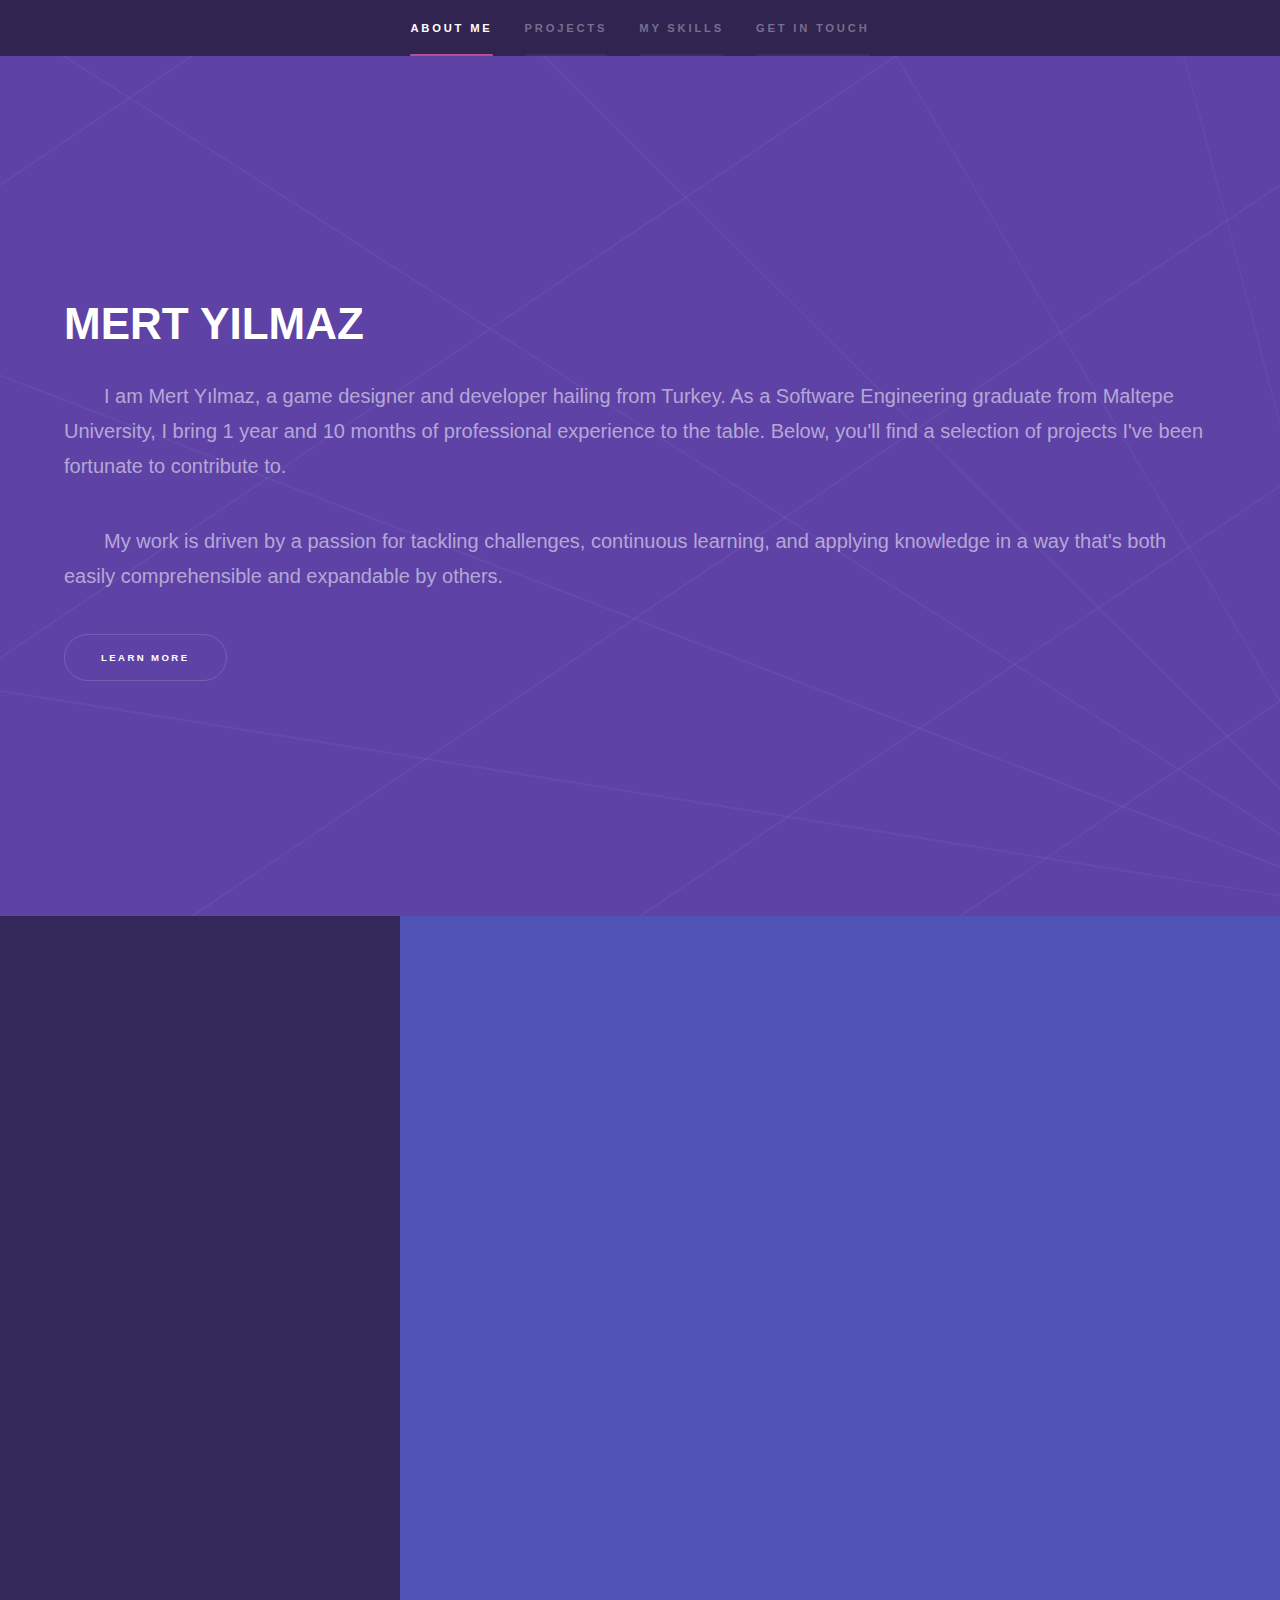
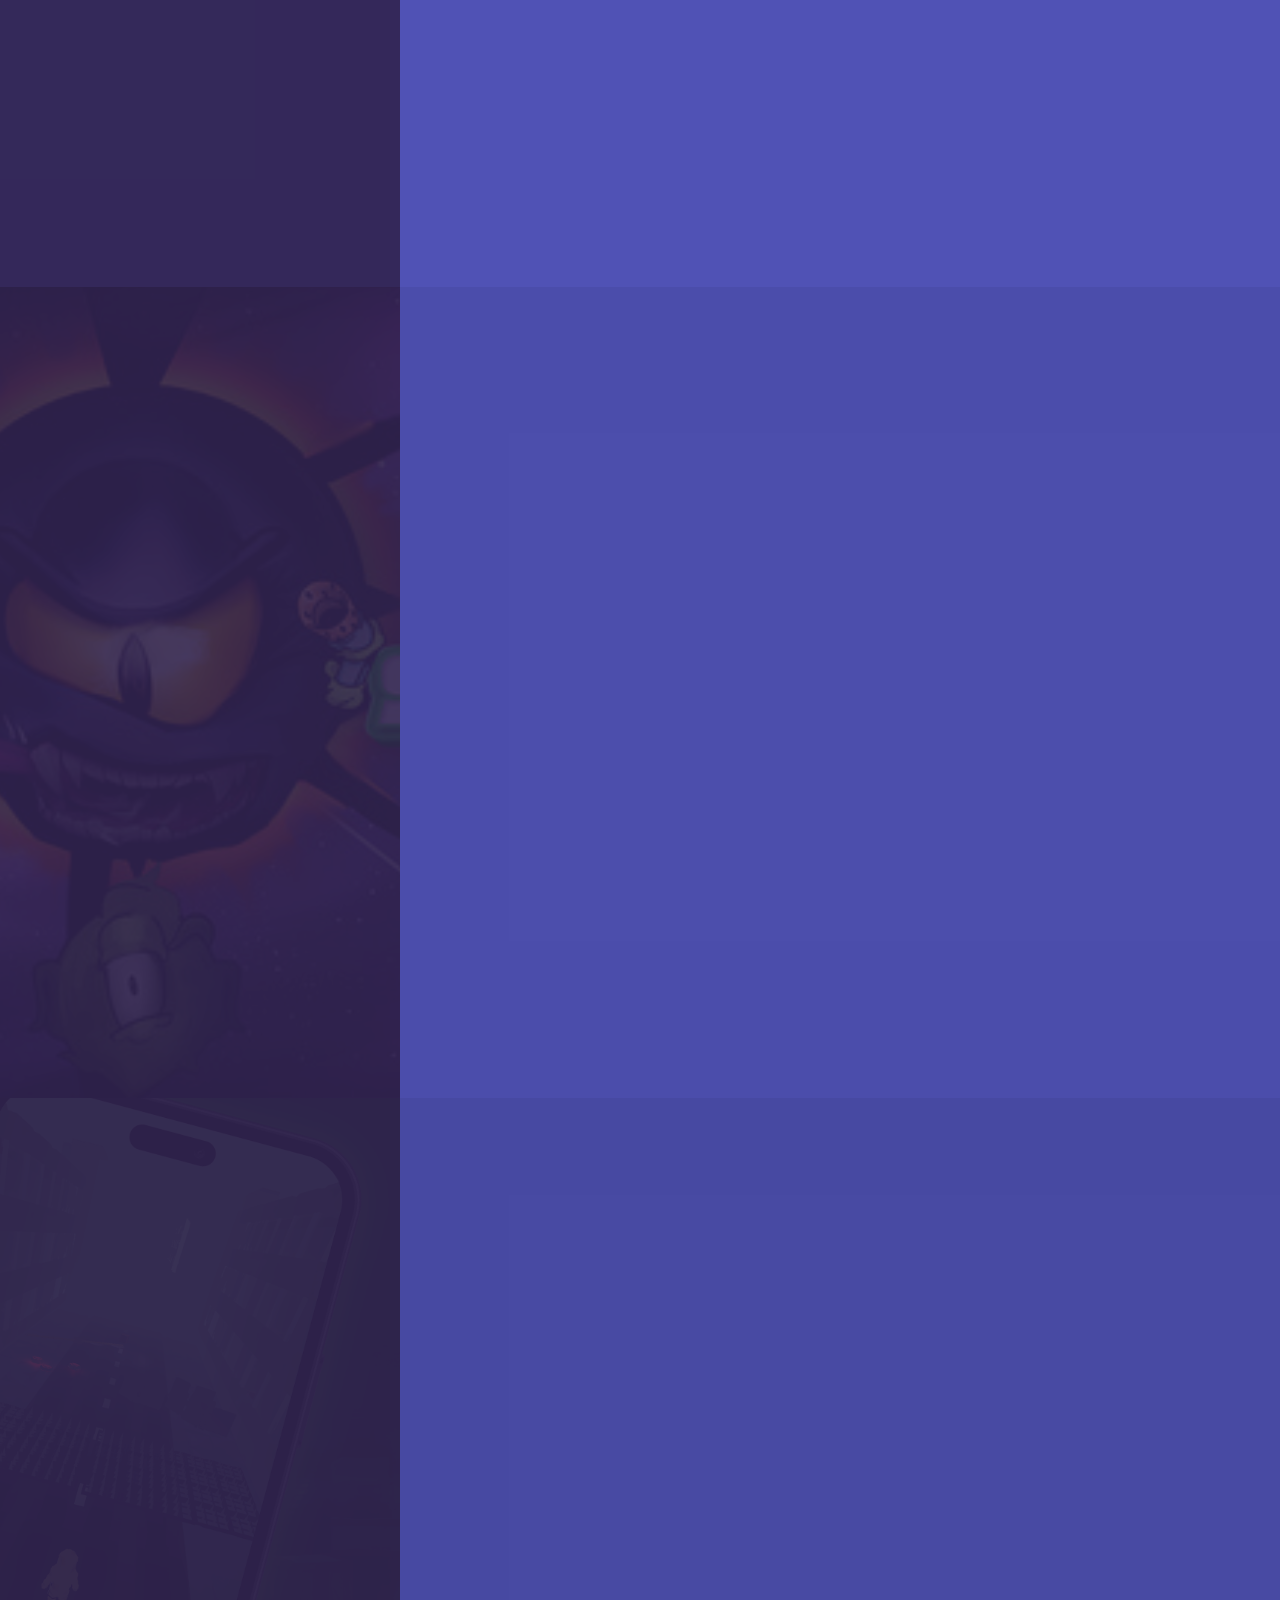
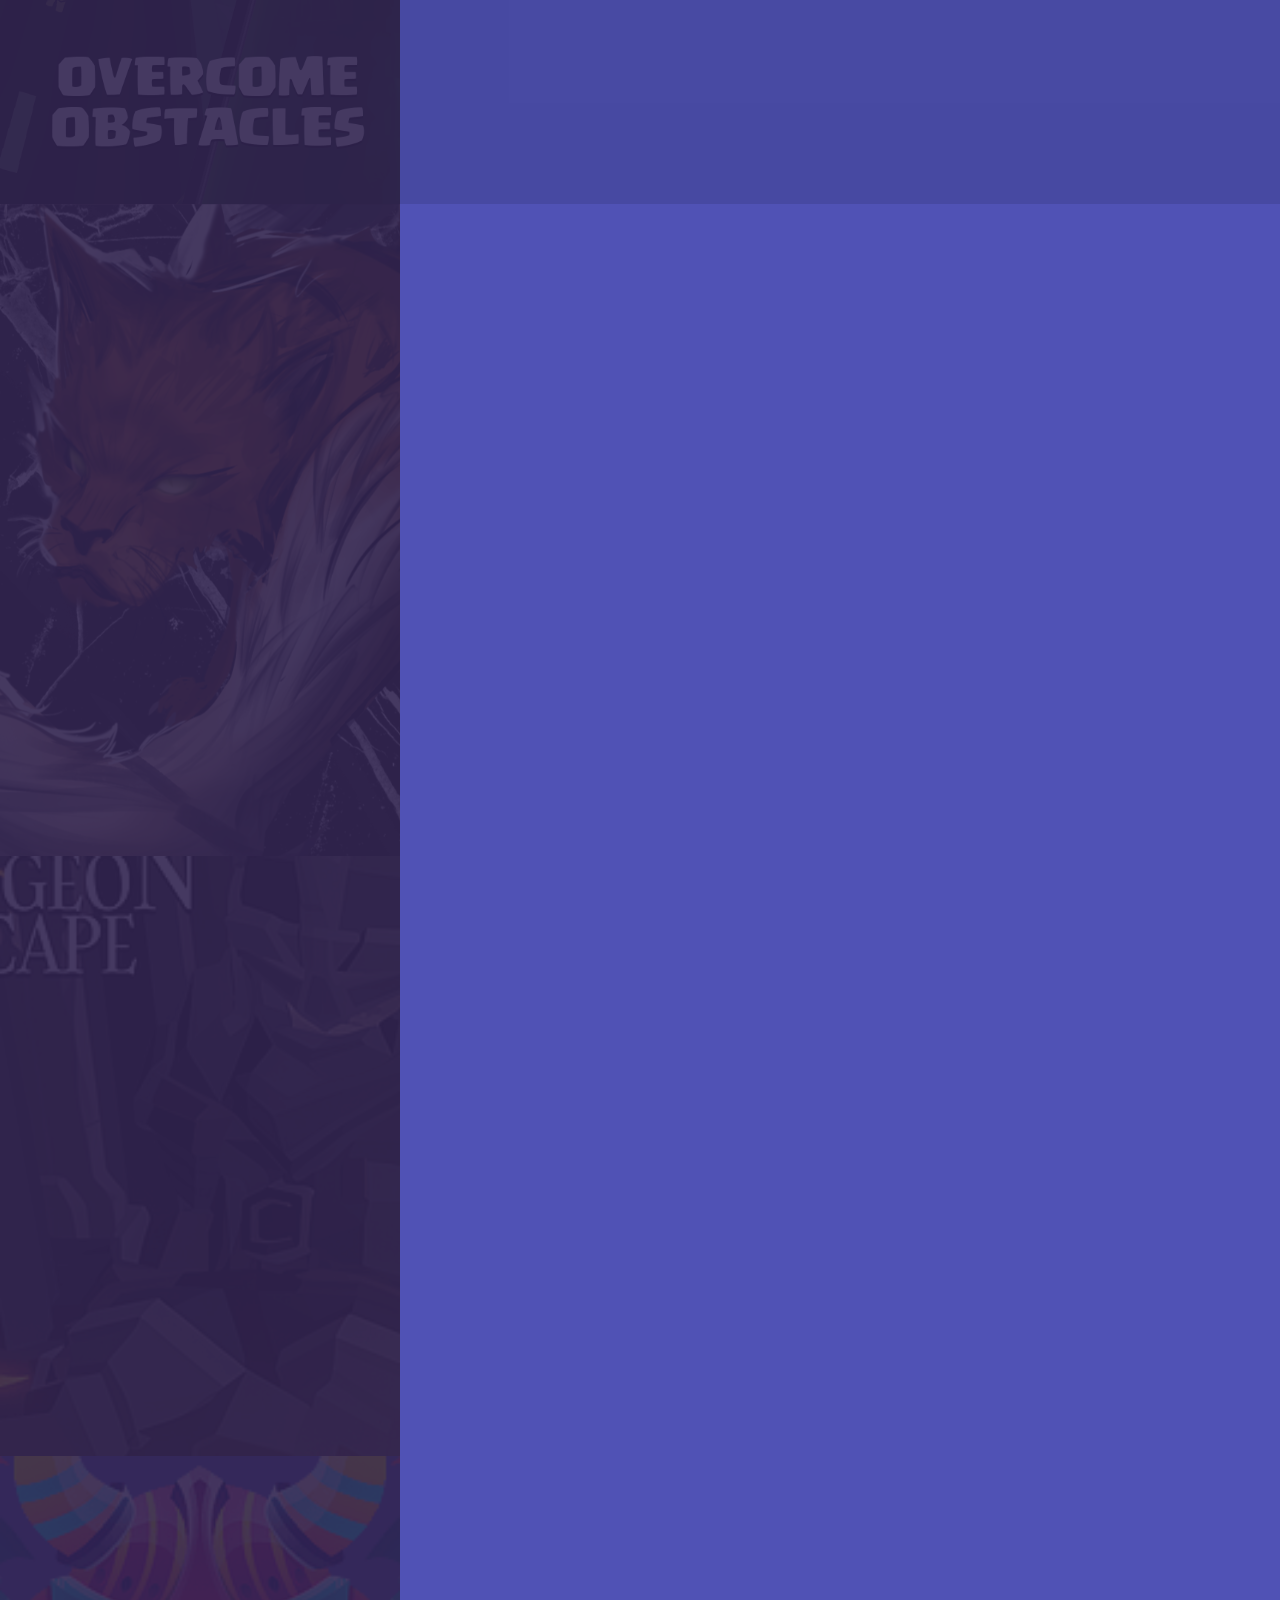
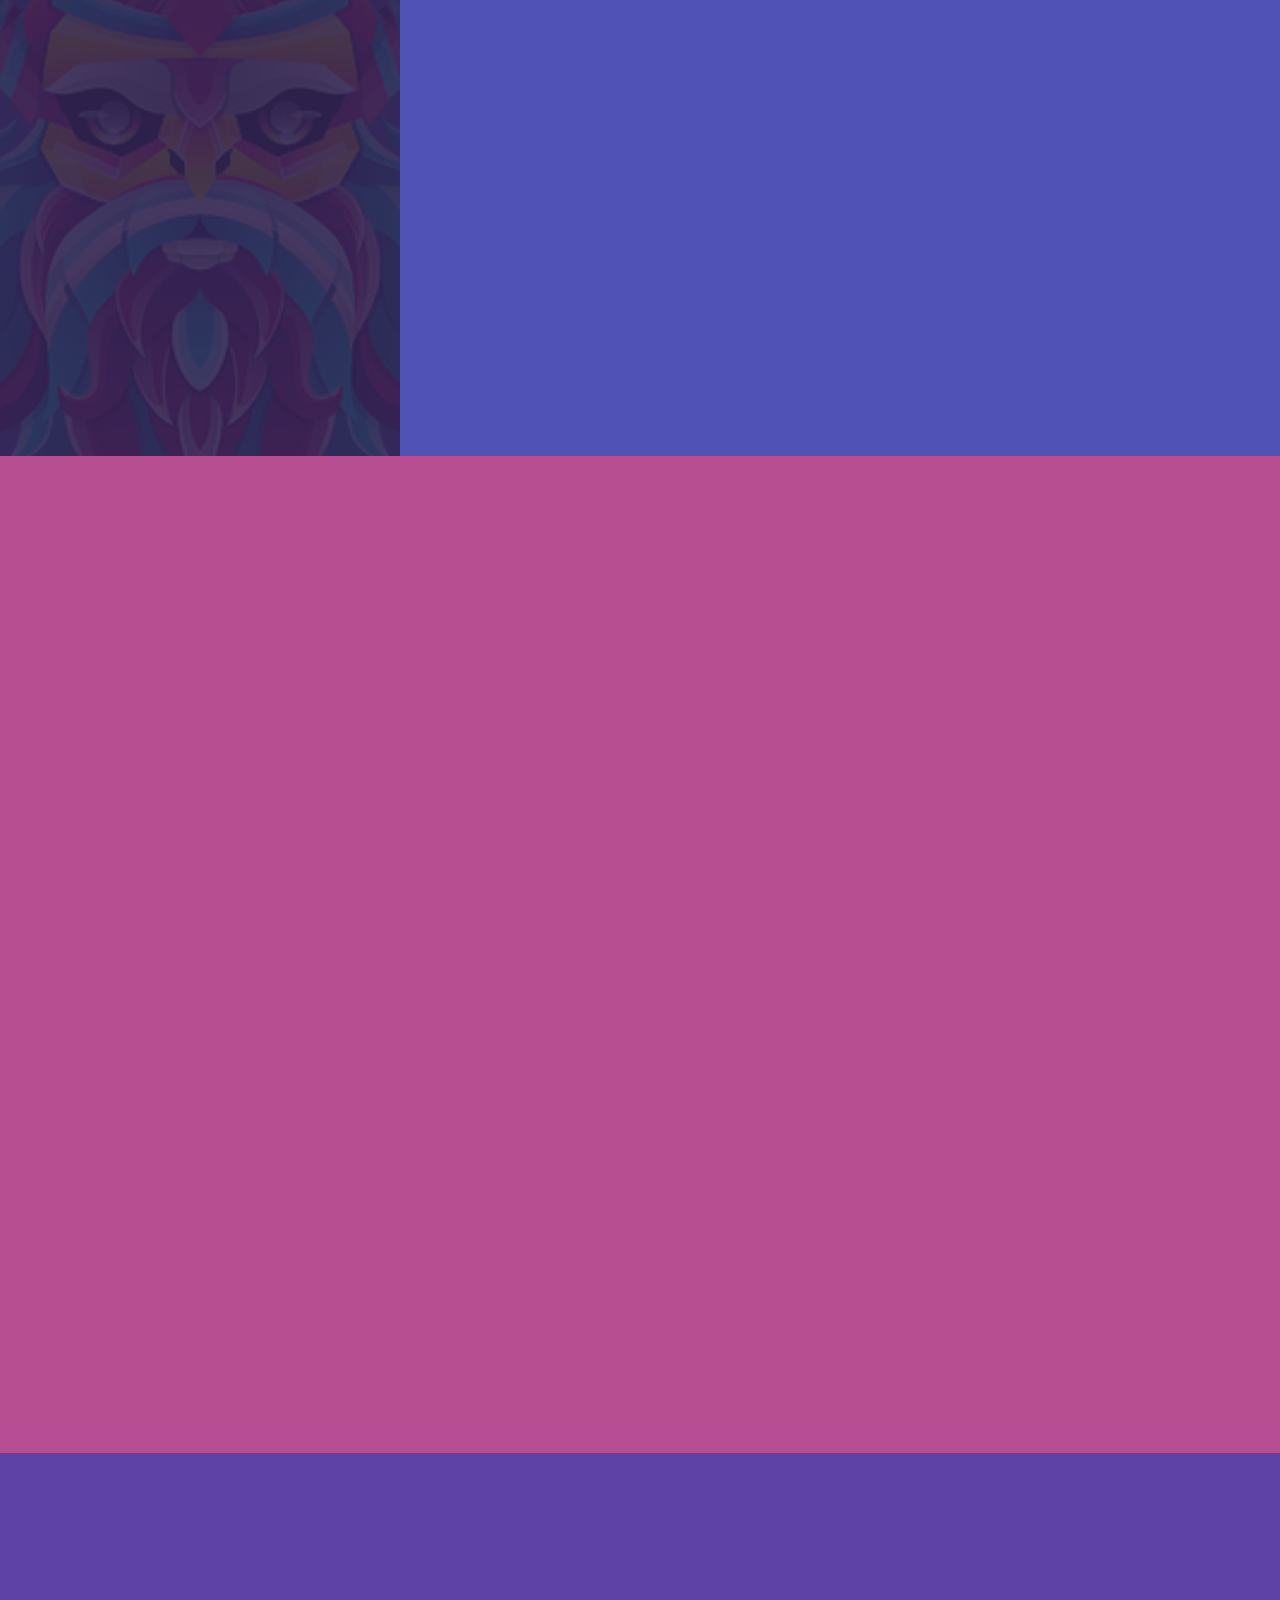
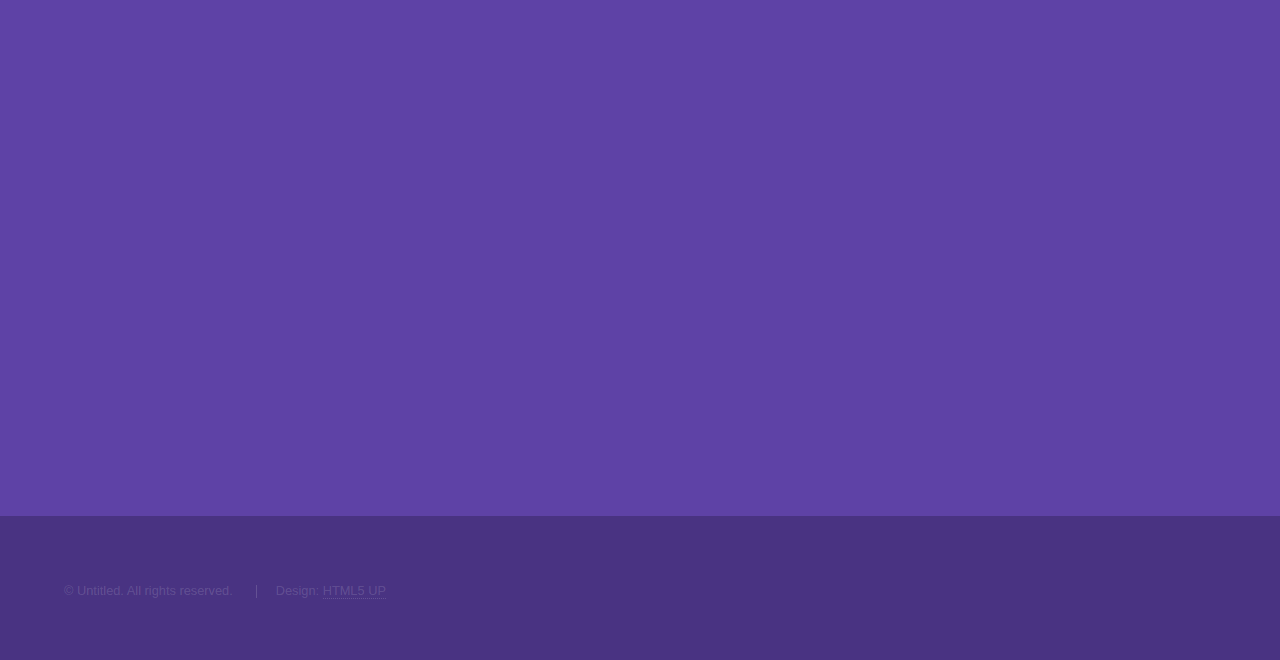
==== index.html @ 1cd55329 "Website Commit" ====
<!DOCTYPE HTML>
<!--
	Hyperspace by HTML5 UP
	html5up.net | @ajlkn
	Free for personal and commercial use under the CCA 3.0 license (html5up.net/license)
-->
<html lang="en-US">

<head>
    <title>MERT YILMAZ - Game Development & Design Portfolio</title>
    <meta charset="utf-8" />
    <meta name="viewport" content="width=device-width, initial-scale=1, user-scalable=no" />
    <link rel="stylesheet" href="assets/css/main.css" />
    <noscript>
        <link rel="stylesheet" href="assets/css/noscript.css" />
    </noscript>
</head>

<body class="is-preload">

    <!-- Sidebar -->
    <section id="sidebar">
        <div class="inner">
            <nav>
                <ul>
                    <li><a href="#intro" style="font-size: 0.7em;">About me</a></li>
                    <li><a href="#one" style="font-size: 0.7em;">Projects</a></li>
                    <li><a href="#two" style="font-size: 0.7em;">My Skills</a></li>
                    <li><a href="#three" style="font-size: 0.7em;">Get in touch</a></li>
                </ul>
            </nav>
        </div>
    </section>

    <!-- Wrapper -->
    <div id="wrapper">

        <!-- Intro -->
        <section id="intro" class="wrapper style1 fullscreen fade-up">
            <div class="inner">
                <h1>MERT YILMAZ</h1>
                <p style="text-indent: 2em;">I am Mert Yılmaz, a game designer and developer hailing from Turkey. As a
                    Software Engineering
                    graduate from Maltepe University, I bring 1 year and 10 months of professional experience to the
                    table.
                    Below,
                    you'll find a selection of projects I've been fortunate to contribute to. </p>
                <p style="text-indent: 2em;">My work is driven by a passion
                    for tackling challenges, continuous learning, and applying knowledge in a way that's both easily
                    comprehensible and expandable by others.</p>
                <ul class="actions">
                    <li><a href="#one" class="button scrolly">Learn more</a></li>
                </ul>
            </div>
        </section>

        <!-- One -->
        <section id="one" class="wrapper style2 spotlights">
            <section>
                <a href="#" class="image"><img src="images/AstroonIdle.png" alt="" data-position="25% 25%" /></a>
                <div class="content">
                    <div class="inner">
                        <h2>Astroon Idle</h2>
                        <p>Web3 idle mobile with a massive variety of mechanics.</p>
                        <!--TABLE-->
                        <table style="text-align: center; vertical-align: middle;">
                            <caption style="font-weight: bold; font-size: 1.25em; padding: 1em; color: #ffffff;">
                                Highlights
                            </caption>
                            <tr>
                                <th style="text-align: center; vertical-align: middle;">Game Development</th>
                            </tr>
                            <tr>
                                <td>Building Logic</td>
                            </tr>
                            <tr>
                                <td>Resources</td>
                            </tr>
                            <tr>
                                <td>Resource Managers (Astroons)</td>
                            </tr>
                            <tr>
                                <td>Drag & Merge Mechanics</td>
                            </tr>
                            <tr>
                                <td>Game Event System</td>
                            </tr>
                            <tr>
                                <td>Day-Night Cycle</td>
                            </tr>
                            <tr>
                                <td>Camera System</td>
                            </tr>
                            <tr>
                                <td>Sound</td>
                            </tr>
                            <tr>
                                <td>User Interface</td>
                            </tr>
                            <tr>
                                <td>Mineral Market (Unused)</td>
                            </tr>
                        </table>
                        <!--TABLE-->
                        <ul class="actions">
                            <li><a href="astroonIdle.html" class="button">Learn more</a></li>
                        </ul>
                    </div>
                </div>
            </section>
            <section>
                <a href="#" class="image"><img src="images/SymbiNode.jpg" alt="" data-position="25% 25%" /></a>
                <div class="content">
                    <div class="inner">
                        <h2>Symbi-Node</h2>
                        <p>A Survivor-like game made for HUJAM in 72 hours. Won second place.</p>
                        <!--TABLE-->
                        <table style="text-align: center; vertical-align: middle;">
                            <caption style="font-weight: bold; font-size: 1.25em; padding: 1em; color: #ffffff;">
                                Highlights
                            </caption>
                            <tr>
                                <th style="text-align: center; vertical-align: middle;">Game Development</th>
                            </tr>
                            <tr>
                                <td>Stage System</td>
                            </tr>
                            <tr>
                                <td>Enemy Spawns</td>
                            </tr>
                            <tr>
                                <td>Pooling System</td>
                            </tr>
                            <tr>
                                <td>Enemy Behaviour</td>
                            </tr>
                            <tr>
                                <td>Projectiles</td>
                            </tr>
                            <tr>
                                <td>Boss Enemy Destructible Arms</td>
                            </tr>
                            <tr>
                                <td>Hit Flash Effect</td>
                            </tr>
                        </table>
                        <!--TABLE-->
                        <ul class="actions">
                            <li><a href="symbiNode.html" class="button">Learn more</a></li>
                        </ul>
                    </div>
                </div>
            </section>
            <section>
                <a href="#" class="image"><img src="images/HazardSurvivor.png" alt=""
                        data-position="center center" /></a>
                <div class="content">
                    <div class="inner">
                        <h2>Hazard Survivor</h2>
                        <p>A level based casual mobile runner game.</p>
                        <!--TABLE-->
                        <table style="text-align: center; vertical-align: middle;">
                            <caption style="font-weight: bold; font-size: 1.25em; padding: 1em; color: #ffffff;">
                                Highlights
                            </caption>
                            <tr>
                                <th style="text-align: center; vertical-align: middle;">Game Development</th>
                            </tr>
                            <tr>
                                <td>Weighted Random Road Generation</td>
                            </tr>
                            <tr>
                                <td>Characters</td>
                            </tr>
                            <tr>
                                <td>Obstacles</td>
                            </tr>
                            <tr>
                                <td>Enemies</td>
                            </tr>
                            <tr>
                                <td>Sound</td>
                            </tr>
                        </table>
                        <!--TABLE-->
                        <ul class="actions">
                            <li><a href="hazardSurvivor.html" class="button">Learn more</a></li>
                        </ul>
                    </div>
                </div>
            </section>

            <section>
                <a href="#" class="image"><img src="images/CatVerseSmaller.png" alt="" data-position="center center" /></a>
                <div class="content">
                    <div class="inner">
                        <h2>Cat-Verse</h2>
                        <p>2D Platformer game developed for "FallJam."</p>
                        <!--TABLE-->
                        <table style="text-align: center; vertical-align: middle;">
                            <caption style="font-weight: bold; font-size: 1.25em; padding: 1em; color: #ffffff;">
                                Highlights
                            </caption>
                            <tr>
                                <th style="text-align: center; vertical-align: middle;">Game Design</th>
                            </tr>
                            <tr>
                                <td>Characters</td>
                            </tr>
                            <tr>
                                <td>Level Design</td>
                            </tr>
                            <tr>
                                <td>Traps</td>
                            </tr>
                            <tr>
                                <td>Puzzles</td>
                            </tr>
                        </table>
                        <!--TABLE-->
                        <ul class="actions">
                            <li><a href="catVerse.html" class="button">Learn more</a></li>
                        </ul>
                    </div>
                </div>
            </section>
            <section>
                <a href="#" class="image"><img src="images/DungeonEscape.png" alt="" data-position="top center" /></a>
                <div class="content">
                    <div class="inner">
                        <h2>Dungeon Escape</h2>
                        <p>3D Linear Adventure Game for "FrostJam24."</p>
                        <!--TABLE-->
                        <table style="text-align: center; vertical-align: middle;">
                            <caption style="font-weight: bold; font-size: 1.25em; padding: 1em; color: #ffffff;">
                                Highlights
                            </caption>
                            <tr>
                                <th style="text-align: center; vertical-align: middle;">Game Development</th>
                            </tr>
                            <tr>
                                <td>Synchronized Narration and Player Actions</td>
                            </tr>
                            <tr>
                                <td>Game Ending Sequence</td>
                            </tr>
                            <tr>
                                <td>Level System</td>
                            </tr>
                        </table>
                        <!--TABLE-->
                        <ul class="actions">
                            <li><a href="dungeonEscape.html" class="button">Learn more</a></li>
                        </ul>
                    </div>
                </div>
            </section>
            <section>
                <a href="#" class="image"><img src="images/NorseRealms.png" alt="" data-position="top center" /></a>
                <div class="content">
                    <div class="inner">
                        <h2>Norse Realms</h2>
                        <p>2D Action game developed for "Jamination5."</p>
                        <!--TABLE-->
                        <table style="text-align: center; vertical-align: middle;">
                            <caption style="font-weight: bold; font-size: 1.25em; padding: 1em; color: #ffffff;">
                                Highlights
                            </caption>
                            <tr>
                                <th style="text-align: center; vertical-align: middle;">Game Design</th>
                                <th style="text-align: center; vertical-align: middle;">Game Development</th>
                            </tr>
                            <tr>
                                <td>Character Abilities</td>
                                <td>Spikes</td>
                            </tr>
                            <tr>
                                <td>Level Design</td>
                            </tr>
                            <tr>
                                <td>Enemies</td>
                            </tr>
                        </table>
                        <!--TABLE-->
                        <ul class="actions">
                            <li><a href="norseRealms.html" class="button">Learn more</a></li>
                        </ul>
                    </div>
                </div>
            </section>
            <!--<section>
                <a href="#" class="image"><img src="images/pic02.jpg" alt="" data-position="top center" /></a>
                <div class="content">
                    <div class="inner">
                        <h2>Project Gunsmith</h2>
                        <p>Passion project in the genre of Rogue-like and Retro-FPS, currently in development.</p>
                        &lt;!&ndash;TABLE&ndash;&gt;
                        <table style="text-align: center; vertical-align: middle;">
                            <caption style="font-weight: bold; font-size: 1.25em; padding: 1em; color: #ffffff;">
                                Highlights
                            </caption>
                            <tr>
                                <th style="text-align: center; vertical-align: middle;">Game Design</th>
                                <th style="text-align: center; vertical-align: middle;">Game Development</th>
                            </tr>
                            <tr>
                                <td>Gun & Bullet Customization Mechanics</td>
                                <td>Gun Component System</td>
                            </tr>
                            <tr>
                                <td>Customization Tokens</td>
                                <td>Tokens</td>
                            </tr>
                            <tr>
                                <td>Shooting Mechanics</td>
                                <td>Shooting</td>
                            </tr>
                            <tr>
                                <td>Smooth Retro FPS Movement</td>
                                <td>Character Movement</td>
                            </tr>
                            <tr>
                                <td>Procedural Level Design</td>
                                <td>Procedural Level Generation</td>
                            </tr>
                            <tr>
                                <td>Enemies</td>
                                <td>Enemy AI Behaviour</td>
                            </tr>
                        </table>
                        &lt;!&ndash;TABLE&ndash;&gt;
                        <ul class="actions">
                            <li><a href="projectGunsmith.html" class="button">Learn more</a></li>
                        </ul>
                    </div>
                </div>
            </section>

        </section>-->

        <!-- Two -->
        <section id="two" class="wrapper style3 fade-up">
            <div class="inner">
                <h2>My Skills</h2>
                <p>Below, you'll find a list of the skills and abilities I bring to the world of game
                    development. These are the tools that power my creative journey.</p>
                <div class="features">
                    <section>
                        <span class="icon solid major fa-code"></span>
                        <h3>Programming</h3>
                        <p>Can understand and modify intermediate levels of code. Always thrives for well-structured
                            code.
                            Experienced with C#.</p>
                    </section>
                    <section>
                        <span class="icon solid major fa-lock"></span>
                        <h3>Unity</h3>
                        <p>Proficiency in using Unity for game development, including knowledge of its core features,
                            components, and workflows.</p>
                    </section>
                    <section>
                        <span class="icon solid major fa-cog"></span>
                        <h3>Game Design Principles</h3>
                        <p>Decent understanding of game design concepts and mechanics to create engaging and fun
                            gameplay
                            experiences.</p>
                    </section>
                    <section>
                        <span class="icon solid major fa-desktop"></span>
                        <h3>Problem Solving</h3>
                        <p>Strong problem-solving skills to address both technical and design challenges, including bugs
                            in
                            gameplay and code.</p>
                    </section>
                    <section>
                        <span class="icon solid major fa-link"></span>
                        <h3>Excellent Communication</h3>
                        <p>Can efficiently communicate with people in diverse work areas regardless of their fields and
                            gaming
                            background.</p>
                    </section>
                    <section>
                        <span class="icon major fa-gem"></span>
                        <h3>Continuous Learning</h3>
                        <p>Always curious with the latest trends and technologies in game development and
                            programming. Likes to dabble with networking code and shader programming.</p>
                    </section>
                </div>
                <ul class="actions">
                    <li><a href="generic.html" class="button">Learn more</a></li>
                </ul>
            </div>
        </section>

        <!-- Three -->
        <section id="three" class="wrapper style1 fade-up">
            <div class="inner">
                <h2>Get in touch</h2>
                <p>I'm always open to new opportunities, collaborations, and discussions about game development. If
                    you'd
                    like to connect, discuss a project, or just chat about the latest in the gaming world, feel free to
                    reach out. I'd love to hear from you!</p>
                <div class="split style1">
                    <section>
                        <form method="post" action="#">
                            <div class="fields">
                                <div class="field half">
                                    <label for="name">Name</label>
                                    <input type="text" name="name" id="name" />
                                </div>
                                <div class="field half">
                                    <label for="email">Email</label>
                                    <input type="text" name="email" id="email" />
                                </div>
                                <div class="field">
                                    <label for="message">Message</label>
                                    <textarea name="message" id="message" rows="5"></textarea>
                                </div>
                            </div>
                            <ul class="actions">
                                <li><a href="" class="button submit">Send Message</a></li>
                            </ul>
                        </form>
                    </section>
                    <section>
                        <ul class="contact">
                            <!--<li>
                            <h3>Address</h3>
                            <span>12345 Somewhere Road #654<br />
                            Nashville, TN 00000-0000<br />
                            USA</span>
                        </li>-->
                            <li>
                                <h3>Email</h3>
                                <a href="#">mertyilmaz.dev@gmail.com</a>
                            </li>
                            <li>
                                <h3>Phone</h3>
                                <span>+90 (539) 916 89 58</span>
                            </li>
                            <li>
                                <h3>Social</h3>
                                <ul class="icons">
                                    <li><a href="https://twitter.com/Mert_YILMAZ_EN" target="_blank"
                                            rel="noopener noreferrer" class="icon brands fa-twitter"><span
                                                class="label">Twitter</span></a>
                                    </li>
                                    <li><a href="https://github.com/RoadSpell" target="_blank" rel="noopener noreferrer"
                                            class="icon brands fa-github"><span class="label">GitHub</span></a>
                                    </li>
                                    <!--<li><a href="#" class="icon brands fa-instagram"><span
                                        class="label">Instagram</span></a></li>-->
                                    <li><a href="https://www.linkedin.com/in/mertyilmaz-dev/" target="_blank"
                                            rel="noopener noreferrer" class="icon brands fa-linkedin-in"><span
                                                class="label">LinkedIn</span></a></li>
                                </ul>
                            </li>
                        </ul>
                    </section>
                </div>
            </div>
        </section>

    </div>

    <!-- Footer -->
    <footer id="footer" class="wrapper style1-alt">
        <div class="inner">
            <ul class="menu">
                <li>&copy; Untitled. All rights reserved.</li>
                <li>Design: <a href="http://html5up.net">HTML5 UP</a></li>
            </ul>
        </div>
    </footer>

    <!-- Scripts -->
    <script src="assets/js/jquery.min.js"></script>
    <script src="assets/js/jquery.scrollex.min.js"></script>
    <script src="assets/js/jquery.scrolly.min.js"></script>
    <script src="assets/js/browser.min.js"></script>
    <script src="assets/js/breakpoints.min.js"></script>
    <script src="assets/js/util.js"></script>
    <script src="assets/js/main.js"></script>

</body>

</html>
---- assets/css/main.css ----
@import url(fontawesome-all.min.css);

/*
	Hyperspace by HTML5 UP
	html5up.net | @ajlkn
	Free for personal and commercial use under the CCA 3.0 license (html5up.net/license)
*/

html, body, div, span, applet, object,
iframe, h1, h2, h3, h4, h5, h6, p, blockquote,
pre, a, abbr, acronym, address, big, cite,
code, del, dfn, em, img, ins, kbd, q, s, samp,
small, strike, strong, sub, sup, tt, var, b,
u, i, center, dl, dt, dd, ol, ul, li, fieldset,
form, label, legend, table, caption, tbody,
tfoot, thead, tr, th, td, article, aside,
canvas, details, embed, figure, figcaption,
footer, header, hgroup, menu, nav, output, ruby,
section, summary, time, mark, audio, video {
	margin: 0;
	padding: 0;
	border: 0;
	font-size: 100%;
	font: inherit;
	vertical-align: baseline;}

article, aside, details, figcaption, figure,
footer, header, hgroup, menu, nav, section {
	display: block;}

body {
	line-height: 1;
}

ol, ul {
	list-style: none;
}

blockquote, q {
	quotes: none;
}

	blockquote:before, blockquote:after, q:before, q:after {
		content: '';
		content: none;
	}

table {
	border-collapse: collapse;
	border-spacing: 0;
}

body {
	-webkit-text-size-adjust: none;
}

mark {
	background-color: transparent;
	color: inherit;
}

input::-moz-focus-inner {
	border: 0;
	padding: 0;
}

input, select, textarea {
	-moz-appearance: none;
	-webkit-appearance: none;
	-ms-appearance: none;
	appearance: none;
}

/* Basic */

	@-ms-viewport {
		width: device-width;
	}

	body {
		-ms-overflow-style: scrollbar;
	}

	@media screen and (max-width: 480px) {

		html, body {
			min-width: 320px;
		}

	}

	html {
		box-sizing: border-box;
	}

	*, *:before, *:after {
		box-sizing: inherit;
	}

	body {
		background: #312450;
	}

		body.is-preload *, body.is-preload *:before, body.is-preload *:after {
			-moz-animation: none !important;
			-webkit-animation: none !important;
			-ms-animation: none !important;
			animation: none !important;
			-moz-transition: none !important;
			-webkit-transition: none !important;
			-ms-transition: none !important;
			transition: none !important;
		}

/* Type */

	body, input, select, textarea {
		color: rgba(255, 255, 255, 0.55);
		font-family: Arial, Helvetica, sans-serif;
		font-size: 16.5pt;
		font-weight: normal;
		line-height: 1.75;
	}

		@media screen and (max-width: 1680px) {

			body, input, select, textarea {
				font-size: 13pt;
			}

		}

		@media screen and (max-width: 1280px) {

			body, input, select, textarea {
				font-size: 12pt;
			}

		}

		@media screen and (max-width: 360px) {

			body, input, select, textarea {
				font-size: 11pt;
			}

		}

	a {
		-moz-transition: color 0.2s ease, border-bottom-color 0.2s ease;
		-webkit-transition: color 0.2s ease, border-bottom-color 0.2s ease;
		-ms-transition: color 0.2s ease, border-bottom-color 0.2s ease;
		transition: color 0.2s ease, border-bottom-color 0.2s ease;
		border-bottom: dotted 1px rgba(255, 255, 255, 0.35);
		color: inherit;
		text-decoration: none;
	}

		a:hover {
			border-bottom-color: transparent;
			color: #ffffff;
		}

	strong, b {
		color: #ffffff;
		font-weight: bold;
	}

	em, i {
		font-style: italic;
	}

	p {
		margin: 0 0 2em 0;
	}

	h1, h2, h3, h4, h5, h6 {
		color: #ffffff;
		font-weight: bold;
		line-height: 1.5;
		margin: 0 0 0.5em 0;
	}

		h1 a, h2 a, h3 a, h4 a, h5 a, h6 a {
			color: inherit;
			text-decoration: none;
		}

	h1 {
		font-size: 2.75em;
	}

		h1.major {
			margin: 0 0 1.3em 0;
			position: relative;
			padding-bottom: 0.35em;
		}

			h1.major:after {
				background-image: -moz-linear-gradient(to right, #5e42a6, #b74e91);
				background-image: -webkit-linear-gradient(to right, #5e42a6, #b74e91);
				background-image: -ms-linear-gradient(to right, #5e42a6, #b74e91);
				background-image: linear-gradient(to right, #5e42a6, #b74e91);
				-moz-transition: max-width 0.2s ease;
				-webkit-transition: max-width 0.2s ease;
				-ms-transition: max-width 0.2s ease;
				transition: max-width 0.2s ease;
				border-radius: 0.2em;
				bottom: 0;
				content: '';
				height: 0.05em;
				position: absolute;
				right: 0;
				width: 100%;
			}

	h2 {
		font-size: 1.75em;
	}

	h3 {
		font-size: 1.1em;
	}

	h4 {
		font-size: 1em;
	}

	h5 {
		font-size: 0.8em;
	}

	h6 {
		font-size: 0.6em;
	}

	@media screen and (max-width: 736px) {

		h1 {
			font-size: 2em;
		}

		h2 {
			font-size: 1.25em;
		}

		h3 {
			font-size: 1em;
		}

		h4 {
			font-size: 0.8em;
		}

		h5 {
			font-size: 0.6em;
		}

		h6 {
			font-size: 0.6em;
		}

	}

	sub {
		font-size: 0.8em;
		position: relative;
		top: 0.5em;
	}

	sup {
		font-size: 0.8em;
		position: relative;
		top: -0.5em;
	}

	blockquote {
		border-left: solid 4px rgba(255, 255, 255, 0.15);
		font-style: italic;
		margin: 0 0 2em 0;
		padding: 0.5em 0 0.5em 2em;
	}

	code {
		background: rgba(255, 255, 255, 0.05);
		border-radius: 0.25em;
		border: solid 1px rgba(255, 255, 255, 0.15);
		font-family: "Courier New", monospace;
		font-size: 0.9em;
		margin: 0 0.25em;
		padding: 0.25em 0.65em;
	}

	pre {
		-webkit-overflow-scrolling: touch;
		font-family: "Courier New", monospace;
		font-size: 0.9em;
		margin: 0 0 2em 0;
	}

		pre code {
			display: block;
			line-height: 1.75em;
			padding: 1em 1.5em;
			overflow-x: auto;
		}

	hr {
		border: 0;
		border-bottom: solid 1px rgba(255, 255, 255, 0.15);
		margin: 2em 0;
	}

		hr.major {
			margin: 3em 0;
		}

	.align-left {
		text-align: left;
	}

	.align-center {
		text-align: center;
	}

	.align-right {
		text-align: right;
	}

/* Row */

	.row {
		display: flex;
		flex-wrap: wrap;
		box-sizing: border-box;
		align-items: stretch;
	}

		.row > * {
			box-sizing: border-box;
		}

		.row.gtr-uniform > * > :last-child {
			margin-bottom: 0;
		}

		.row.aln-left {
			justify-content: flex-start;
		}

		.row.aln-center {
			justify-content: center;
		}

		.row.aln-right {
			justify-content: flex-end;
		}

		.row.aln-top {
			align-items: flex-start;
		}

		.row.aln-middle {
			align-items: center;
		}

		.row.aln-bottom {
			align-items: flex-end;
		}

		.row > .imp {
			order: -1;
		}

		.row > .col-1 {
			width: 8.33333%;
		}

		.row > .off-1 {
			margin-left: 8.33333%;
		}

		.row > .col-2 {
			width: 16.66667%;
		}

		.row > .off-2 {
			margin-left: 16.66667%;
		}

		.row > .col-3 {
			width: 25%;
		}

		.row > .off-3 {
			margin-left: 25%;
		}

		.row > .col-4 {
			width: 33.33333%;
		}

		.row > .off-4 {
			margin-left: 33.33333%;
		}

		.row > .col-5 {
			width: 41.66667%;
		}

		.row > .off-5 {
			margin-left: 41.66667%;
		}

		.row > .col-6 {
			width: 50%;
		}

		.row > .off-6 {
			margin-left: 50%;
		}

		.row > .col-7 {
			width: 58.33333%;
		}

		.row > .off-7 {
			margin-left: 58.33333%;
		}

		.row > .col-8 {
			width: 66.66667%;
		}

		.row > .off-8 {
			margin-left: 66.66667%;
		}

		.row > .col-9 {
			width: 75%;
		}

		.row > .off-9 {
			margin-left: 75%;
		}

		.row > .col-10 {
			width: 83.33333%;
		}

		.row > .off-10 {
			margin-left: 83.33333%;
		}

		.row > .col-11 {
			width: 91.66667%;
		}

		.row > .off-11 {
			margin-left: 91.66667%;
		}

		.row > .col-12 {
			width: 100%;
		}

		.row > .off-12 {
			margin-left: 100%;
		}

		.row.gtr-0 {
			margin-top: 0;
			margin-left: 0em;
		}

			.row.gtr-0 > * {
				padding: 0 0 0 0em;
			}

			.row.gtr-0.gtr-uniform {
				margin-top: 0em;
			}

				.row.gtr-0.gtr-uniform > * {
					padding-top: 0em;
				}

		.row.gtr-25 {
			margin-top: 0;
			margin-left: -0.375em;
		}

			.row.gtr-25 > * {
				padding: 0 0 0 0.375em;
			}

			.row.gtr-25.gtr-uniform {
				margin-top: -0.375em;
			}

				.row.gtr-25.gtr-uniform > * {
					padding-top: 0.375em;
				}

		.row.gtr-50 {
			margin-top: 0;
			margin-left: -0.75em;
		}

			.row.gtr-50 > * {
				padding: 0 0 0 0.75em;
			}

			.row.gtr-50.gtr-uniform {
				margin-top: -0.75em;
			}

				.row.gtr-50.gtr-uniform > * {
					padding-top: 0.75em;
				}

		.row {
			margin-top: 0;
			margin-left: -1.5em;
		}

			.row > * {
				padding: 0 0 0 1.5em;
			}

			.row.gtr-uniform {
				margin-top: -1.5em;
			}

				.row.gtr-uniform > * {
					padding-top: 1.5em;
				}

		.row.gtr-150 {
			margin-top: 0;
			margin-left: -2.25em;
		}

			.row.gtr-150 > * {
				padding: 0 0 0 2.25em;
			}

			.row.gtr-150.gtr-uniform {
				margin-top: -2.25em;
			}

				.row.gtr-150.gtr-uniform > * {
					padding-top: 2.25em;
				}

		.row.gtr-200 {
			margin-top: 0;
			margin-left: -3em;
		}

			.row.gtr-200 > * {
				padding: 0 0 0 3em;
			}

			.row.gtr-200.gtr-uniform {
				margin-top: -3em;
			}

				.row.gtr-200.gtr-uniform > * {
					padding-top: 3em;
				}

		@media screen and (max-width: 1680px) {

			.row {
				display: flex;
				flex-wrap: wrap;
				box-sizing: border-box;
				align-items: stretch;
			}

				.row > * {
					box-sizing: border-box;
				}

				.row.gtr-uniform > * > :last-child {
					margin-bottom: 0;
				}

				.row.aln-left {
					justify-content: flex-start;
				}

				.row.aln-center {
					justify-content: center;
				}

				.row.aln-right {
					justify-content: flex-end;
				}

				.row.aln-top {
					align-items: flex-start;
				}

				.row.aln-middle {
					align-items: center;
				}

				.row.aln-bottom {
					align-items: flex-end;
				}

				.row > .imp-xlarge {
					order: -1;
				}

				.row > .col-1-xlarge {
					width: 8.33333%;
				}

				.row > .off-1-xlarge {
					margin-left: 8.33333%;
				}

				.row > .col-2-xlarge {
					width: 16.66667%;
				}

				.row > .off-2-xlarge {
					margin-left: 16.66667%;
				}

				.row > .col-3-xlarge {
					width: 25%;
				}

				.row > .off-3-xlarge {
					margin-left: 25%;
				}

				.row > .col-4-xlarge {
					width: 33.33333%;
				}

				.row > .off-4-xlarge {
					margin-left: 33.33333%;
				}

				.row > .col-5-xlarge {
					width: 41.66667%;
				}

				.row > .off-5-xlarge {
					margin-left: 41.66667%;
				}

				.row > .col-6-xlarge {
					width: 50%;
				}

				.row > .off-6-xlarge {
					margin-left: 50%;
				}

				.row > .col-7-xlarge {
					width: 58.33333%;
				}

				.row > .off-7-xlarge {
					margin-left: 58.33333%;
				}

				.row > .col-8-xlarge {
					width: 66.66667%;
				}

				.row > .off-8-xlarge {
					margin-left: 66.66667%;
				}

				.row > .col-9-xlarge {
					width: 75%;
				}

				.row > .off-9-xlarge {
					margin-left: 75%;
				}

				.row > .col-10-xlarge {
					width: 83.33333%;
				}

				.row > .off-10-xlarge {
					margin-left: 83.33333%;
				}

				.row > .col-11-xlarge {
					width: 91.66667%;
				}

				.row > .off-11-xlarge {
					margin-left: 91.66667%;
				}

				.row > .col-12-xlarge {
					width: 100%;
				}

				.row > .off-12-xlarge {
					margin-left: 100%;
				}

				.row.gtr-0 {
					margin-top: 0;
					margin-left: 0em;
				}

					.row.gtr-0 > * {
						padding: 0 0 0 0em;
					}

					.row.gtr-0.gtr-uniform {
						margin-top: 0em;
					}

						.row.gtr-0.gtr-uniform > * {
							padding-top: 0em;
						}

				.row.gtr-25 {
					margin-top: 0;
					margin-left: -0.375em;
				}

					.row.gtr-25 > * {
						padding: 0 0 0 0.375em;
					}

					.row.gtr-25.gtr-uniform {
						margin-top: -0.375em;
					}

						.row.gtr-25.gtr-uniform > * {
							padding-top: 0.375em;
						}

				.row.gtr-50 {
					margin-top: 0;
					margin-left: -0.75em;
				}

					.row.gtr-50 > * {
						padding: 0 0 0 0.75em;
					}

					.row.gtr-50.gtr-uniform {
						margin-top: -0.75em;
					}

						.row.gtr-50.gtr-uniform > * {
							padding-top: 0.75em;
						}

				.row {
					margin-top: 0;
					margin-left: -1.5em;
				}

					.row > * {
						padding: 0 0 0 1.5em;
					}

					.row.gtr-uniform {
						margin-top: -1.5em;
					}

						.row.gtr-uniform > * {
							padding-top: 1.5em;
						}

				.row.gtr-150 {
					margin-top: 0;
					margin-left: -2.25em;
				}

					.row.gtr-150 > * {
						padding: 0 0 0 2.25em;
					}

					.row.gtr-150.gtr-uniform {
						margin-top: -2.25em;
					}

						.row.gtr-150.gtr-uniform > * {
							padding-top: 2.25em;
						}

				.row.gtr-200 {
					margin-top: 0;
					margin-left: -3em;
				}

					.row.gtr-200 > * {
						padding: 0 0 0 3em;
					}

					.row.gtr-200.gtr-uniform {
						margin-top: -3em;
					}

						.row.gtr-200.gtr-uniform > * {
							padding-top: 3em;
						}

		}

		@media screen and (max-width: 1280px) {

			.row {
				display: flex;
				flex-wrap: wrap;
				box-sizing: border-box;
				align-items: stretch;
			}

				.row > * {
					box-sizing: border-box;
				}

				.row.gtr-uniform > * > :last-child {
					margin-bottom: 0;
				}

				.row.aln-left {
					justify-content: flex-start;
				}

				.row.aln-center {
					justify-content: center;
				}

				.row.aln-right {
					justify-content: flex-end;
				}

				.row.aln-top {
					align-items: flex-start;
				}

				.row.aln-middle {
					align-items: center;
				}

				.row.aln-bottom {
					align-items: flex-end;
				}

				.row > .imp-large {
					order: -1;
				}

				.row > .col-1-large {
					width: 8.33333%;
				}

				.row > .off-1-large {
					margin-left: 8.33333%;
				}

				.row > .col-2-large {
					width: 16.66667%;
				}

				.row > .off-2-large {
					margin-left: 16.66667%;
				}

				.row > .col-3-large {
					width: 25%;
				}

				.row > .off-3-large {
					margin-left: 25%;
				}

				.row > .col-4-large {
					width: 33.33333%;
				}

				.row > .off-4-large {
					margin-left: 33.33333%;
				}

				.row > .col-5-large {
					width: 41.66667%;
				}

				.row > .off-5-large {
					margin-left: 41.66667%;
				}

				.row > .col-6-large {
					width: 50%;
				}

				.row > .off-6-large {
					margin-left: 50%;
				}

				.row > .col-7-large {
					width: 58.33333%;
				}

				.row > .off-7-large {
					margin-left: 58.33333%;
				}

				.row > .col-8-large {
					width: 66.66667%;
				}

				.row > .off-8-large {
					margin-left: 66.66667%;
				}

				.row > .col-9-large {
					width: 75%;
				}

				.row > .off-9-large {
					margin-left: 75%;
				}

				.row > .col-10-large {
					width: 83.33333%;
				}

				.row > .off-10-large {
					margin-left: 83.33333%;
				}

				.row > .col-11-large {
					width: 91.66667%;
				}

				.row > .off-11-large {
					margin-left: 91.66667%;
				}

				.row > .col-12-large {
					width: 100%;
				}

				.row > .off-12-large {
					margin-left: 100%;
				}

				.row.gtr-0 {
					margin-top: 0;
					margin-left: 0em;
				}

					.row.gtr-0 > * {
						padding: 0 0 0 0em;
					}

					.row.gtr-0.gtr-uniform {
						margin-top: 0em;
					}

						.row.gtr-0.gtr-uniform > * {
							padding-top: 0em;
						}

				.row.gtr-25 {
					margin-top: 0;
					margin-left: -0.375em;
				}

					.row.gtr-25 > * {
						padding: 0 0 0 0.375em;
					}

					.row.gtr-25.gtr-uniform {
						margin-top: -0.375em;
					}

						.row.gtr-25.gtr-uniform > * {
							padding-top: 0.375em;
						}

				.row.gtr-50 {
					margin-top: 0;
					margin-left: -0.75em;
				}

					.row.gtr-50 > * {
						padding: 0 0 0 0.75em;
					}

					.row.gtr-50.gtr-uniform {
						margin-top: -0.75em;
					}

						.row.gtr-50.gtr-uniform > * {
							padding-top: 0.75em;
						}

				.row {
					margin-top: 0;
					margin-left: -1.5em;
				}

					.row > * {
						padding: 0 0 0 1.5em;
					}

					.row.gtr-uniform {
						margin-top: -1.5em;
					}

						.row.gtr-uniform > * {
							padding-top: 1.5em;
						}

				.row.gtr-150 {
					margin-top: 0;
					margin-left: -2.25em;
				}

					.row.gtr-150 > * {
						padding: 0 0 0 2.25em;
					}

					.row.gtr-150.gtr-uniform {
						margin-top: -2.25em;
					}

						.row.gtr-150.gtr-uniform > * {
							padding-top: 2.25em;
						}

				.row.gtr-200 {
					margin-top: 0;
					margin-left: -3em;
				}

					.row.gtr-200 > * {
						padding: 0 0 0 3em;
					}

					.row.gtr-200.gtr-uniform {
						margin-top: -3em;
					}

						.row.gtr-200.gtr-uniform > * {
							padding-top: 3em;
						}

		}

		@media screen and (max-width: 980px) {

			.row {
				display: flex;
				flex-wrap: wrap;
				box-sizing: border-box;
				align-items: stretch;
			}

				.row > * {
					box-sizing: border-box;
				}

				.row.gtr-uniform > * > :last-child {
					margin-bottom: 0;
				}

				.row.aln-left {
					justify-content: flex-start;
				}

				.row.aln-center {
					justify-content: center;
				}

				.row.aln-right {
					justify-content: flex-end;
				}

				.row.aln-top {
					align-items: flex-start;
				}

				.row.aln-middle {
					align-items: center;
				}

				.row.aln-bottom {
					align-items: flex-end;
				}

				.row > .imp-medium {
					order: -1;
				}

				.row > .col-1-medium {
					width: 8.33333%;
				}

				.row > .off-1-medium {
					margin-left: 8.33333%;
				}

				.row > .col-2-medium {
					width: 16.66667%;
				}

				.row > .off-2-medium {
					margin-left: 16.66667%;
				}

				.row > .col-3-medium {
					width: 25%;
				}

				.row > .off-3-medium {
					margin-left: 25%;
				}

				.row > .col-4-medium {
					width: 33.33333%;
				}

				.row > .off-4-medium {
					margin-left: 33.33333%;
				}

				.row > .col-5-medium {
					width: 41.66667%;
				}

				.row > .off-5-medium {
					margin-left: 41.66667%;
				}

				.row > .col-6-medium {
					width: 50%;
				}

				.row > .off-6-medium {
					margin-left: 50%;
				}

				.row > .col-7-medium {
					width: 58.33333%;
				}

				.row > .off-7-medium {
					margin-left: 58.33333%;
				}

				.row > .col-8-medium {
					width: 66.66667%;
				}

				.row > .off-8-medium {
					margin-left: 66.66667%;
				}

				.row > .col-9-medium {
					width: 75%;
				}

				.row > .off-9-medium {
					margin-left: 75%;
				}

				.row > .col-10-medium {
					width: 83.33333%;
				}

				.row > .off-10-medium {
					margin-left: 83.33333%;
				}

				.row > .col-11-medium {
					width: 91.66667%;
				}

				.row > .off-11-medium {
					margin-left: 91.66667%;
				}

				.row > .col-12-medium {
					width: 100%;
				}

				.row > .off-12-medium {
					margin-left: 100%;
				}

				.row.gtr-0 {
					margin-top: 0;
					margin-left: 0em;
				}

					.row.gtr-0 > * {
						padding: 0 0 0 0em;
					}

					.row.gtr-0.gtr-uniform {
						margin-top: 0em;
					}

						.row.gtr-0.gtr-uniform > * {
							padding-top: 0em;
						}

				.row.gtr-25 {
					margin-top: 0;
					margin-left: -0.375em;
				}

					.row.gtr-25 > * {
						padding: 0 0 0 0.375em;
					}

					.row.gtr-25.gtr-uniform {
						margin-top: -0.375em;
					}

						.row.gtr-25.gtr-uniform > * {
							padding-top: 0.375em;
						}

				.row.gtr-50 {
					margin-top: 0;
					margin-left: -0.75em;
				}

					.row.gtr-50 > * {
						padding: 0 0 0 0.75em;
					}

					.row.gtr-50.gtr-uniform {
						margin-top: -0.75em;
					}

						.row.gtr-50.gtr-uniform > * {
							padding-top: 0.75em;
						}

				.row {
					margin-top: 0;
					margin-left: -1.5em;
				}

					.row > * {
						padding: 0 0 0 1.5em;
					}

					.row.gtr-uniform {
						margin-top: -1.5em;
					}

						.row.gtr-uniform > * {
							padding-top: 1.5em;
						}

				.row.gtr-150 {
					margin-top: 0;
					margin-left: -2.25em;
				}

					.row.gtr-150 > * {
						padding: 0 0 0 2.25em;
					}

					.row.gtr-150.gtr-uniform {
						margin-top: -2.25em;
					}

						.row.gtr-150.gtr-uniform > * {
							padding-top: 2.25em;
						}

				.row.gtr-200 {
					margin-top: 0;
					margin-left: -3em;
				}

					.row.gtr-200 > * {
						padding: 0 0 0 3em;
					}

					.row.gtr-200.gtr-uniform {
						margin-top: -3em;
					}

						.row.gtr-200.gtr-uniform > * {
							padding-top: 3em;
						}

		}

		@media screen and (max-width: 736px) {

			.row {
				display: flex;
				flex-wrap: wrap;
				box-sizing: border-box;
				align-items: stretch;
			}

				.row > * {
					box-sizing: border-box;
				}

				.row.gtr-uniform > * > :last-child {
					margin-bottom: 0;
				}

				.row.aln-left {
					justify-content: flex-start;
				}

				.row.aln-center {
					justify-content: center;
				}

				.row.aln-right {
					justify-content: flex-end;
				}

				.row.aln-top {
					align-items: flex-start;
				}

				.row.aln-middle {
					align-items: center;
				}

				.row.aln-bottom {
					align-items: flex-end;
				}

				.row > .imp-small {
					order: -1;
				}

				.row > .col-1-small {
					width: 8.33333%;
				}

				.row > .off-1-small {
					margin-left: 8.33333%;
				}

				.row > .col-2-small {
					width: 16.66667%;
				}

				.row > .off-2-small {
					margin-left: 16.66667%;
				}

				.row > .col-3-small {
					width: 25%;
				}

				.row > .off-3-small {
					margin-left: 25%;
				}

				.row > .col-4-small {
					width: 33.33333%;
				}

				.row > .off-4-small {
					margin-left: 33.33333%;
				}

				.row > .col-5-small {
					width: 41.66667%;
				}

				.row > .off-5-small {
					margin-left: 41.66667%;
				}

				.row > .col-6-small {
					width: 50%;
				}

				.row > .off-6-small {
					margin-left: 50%;
				}

				.row > .col-7-small {
					width: 58.33333%;
				}

				.row > .off-7-small {
					margin-left: 58.33333%;
				}

				.row > .col-8-small {
					width: 66.66667%;
				}

				.row > .off-8-small {
					margin-left: 66.66667%;
				}

				.row > .col-9-small {
					width: 75%;
				}

				.row > .off-9-small {
					margin-left: 75%;
				}

				.row > .col-10-small {
					width: 83.33333%;
				}

				.row > .off-10-small {
					margin-left: 83.33333%;
				}

				.row > .col-11-small {
					width: 91.66667%;
				}

				.row > .off-11-small {
					margin-left: 91.66667%;
				}

				.row > .col-12-small {
					width: 100%;
				}

				.row > .off-12-small {
					margin-left: 100%;
				}

				.row.gtr-0 {
					margin-top: 0;
					margin-left: 0em;
				}

					.row.gtr-0 > * {
						padding: 0 0 0 0em;
					}

					.row.gtr-0.gtr-uniform {
						margin-top: 0em;
					}

						.row.gtr-0.gtr-uniform > * {
							padding-top: 0em;
						}

				.row.gtr-25 {
					margin-top: 0;
					margin-left: -0.375em;
				}

					.row.gtr-25 > * {
						padding: 0 0 0 0.375em;
					}

					.row.gtr-25.gtr-uniform {
						margin-top: -0.375em;
					}

						.row.gtr-25.gtr-uniform > * {
							padding-top: 0.375em;
						}

				.row.gtr-50 {
					margin-top: 0;
					margin-left: -0.75em;
				}

					.row.gtr-50 > * {
						padding: 0 0 0 0.75em;
					}

					.row.gtr-50.gtr-uniform {
						margin-top: -0.75em;
					}

						.row.gtr-50.gtr-uniform > * {
							padding-top: 0.75em;
						}

				.row {
					margin-top: 0;
					margin-left: -1.5em;
				}

					.row > * {
						padding: 0 0 0 1.5em;
					}

					.row.gtr-uniform {
						margin-top: -1.5em;
					}

						.row.gtr-uniform > * {
							padding-top: 1.5em;
						}

				.row.gtr-150 {
					margin-top: 0;
					margin-left: -2.25em;
				}

					.row.gtr-150 > * {
						padding: 0 0 0 2.25em;
					}

					.row.gtr-150.gtr-uniform {
						margin-top: -2.25em;
					}

						.row.gtr-150.gtr-uniform > * {
							padding-top: 2.25em;
						}

				.row.gtr-200 {
					margin-top: 0;
					margin-left: -3em;
				}

					.row.gtr-200 > * {
						padding: 0 0 0 3em;
					}

					.row.gtr-200.gtr-uniform {
						margin-top: -3em;
					}

						.row.gtr-200.gtr-uniform > * {
							padding-top: 3em;
						}

		}

		@media screen and (max-width: 480px) {

			.row {
				display: flex;
				flex-wrap: wrap;
				box-sizing: border-box;
				align-items: stretch;
			}

				.row > * {
					box-sizing: border-box;
				}

				.row.gtr-uniform > * > :last-child {
					margin-bottom: 0;
				}

				.row.aln-left {
					justify-content: flex-start;
				}

				.row.aln-center {
					justify-content: center;
				}

				.row.aln-right {
					justify-content: flex-end;
				}

				.row.aln-top {
					align-items: flex-start;
				}

				.row.aln-middle {
					align-items: center;
				}

				.row.aln-bottom {
					align-items: flex-end;
				}

				.row > .imp-xsmall {
					order: -1;
				}

				.row > .col-1-xsmall {
					width: 8.33333%;
				}

				.row > .off-1-xsmall {
					margin-left: 8.33333%;
				}

				.row > .col-2-xsmall {
					width: 16.66667%;
				}

				.row > .off-2-xsmall {
					margin-left: 16.66667%;
				}

				.row > .col-3-xsmall {
					width: 25%;
				}

				.row > .off-3-xsmall {
					margin-left: 25%;
				}

				.row > .col-4-xsmall {
					width: 33.33333%;
				}

				.row > .off-4-xsmall {
					margin-left: 33.33333%;
				}

				.row > .col-5-xsmall {
					width: 41.66667%;
				}

				.row > .off-5-xsmall {
					margin-left: 41.66667%;
				}

				.row > .col-6-xsmall {
					width: 50%;
				}

				.row > .off-6-xsmall {
					margin-left: 50%;
				}

				.row > .col-7-xsmall {
					width: 58.33333%;
				}

				.row > .off-7-xsmall {
					margin-left: 58.33333%;
				}

				.row > .col-8-xsmall {
					width: 66.66667%;
				}

				.row > .off-8-xsmall {
					margin-left: 66.66667%;
				}

				.row > .col-9-xsmall {
					width: 75%;
				}

				.row > .off-9-xsmall {
					margin-left: 75%;
				}

				.row > .col-10-xsmall {
					width: 83.33333%;
				}

				.row > .off-10-xsmall {
					margin-left: 83.33333%;
				}

				.row > .col-11-xsmall {
					width: 91.66667%;
				}

				.row > .off-11-xsmall {
					margin-left: 91.66667%;
				}

				.row > .col-12-xsmall {
					width: 100%;
				}

				.row > .off-12-xsmall {
					margin-left: 100%;
				}

				.row.gtr-0 {
					margin-top: 0;
					margin-left: 0em;
				}

					.row.gtr-0 > * {
						padding: 0 0 0 0em;
					}

					.row.gtr-0.gtr-uniform {
						margin-top: 0em;
					}

						.row.gtr-0.gtr-uniform > * {
							padding-top: 0em;
						}

				.row.gtr-25 {
					margin-top: 0;
					margin-left: -0.375em;
				}

					.row.gtr-25 > * {
						padding: 0 0 0 0.375em;
					}

					.row.gtr-25.gtr-uniform {
						margin-top: -0.375em;
					}

						.row.gtr-25.gtr-uniform > * {
							padding-top: 0.375em;
						}

				.row.gtr-50 {
					margin-top: 0;
					margin-left: -0.75em;
				}

					.row.gtr-50 > * {
						padding: 0 0 0 0.75em;
					}

					.row.gtr-50.gtr-uniform {
						margin-top: -0.75em;
					}

						.row.gtr-50.gtr-uniform > * {
							padding-top: 0.75em;
						}

				.row {
					margin-top: 0;
					margin-left: -1.5em;
				}

					.row > * {
						padding: 0 0 0 1.5em;
					}

					.row.gtr-uniform {
						margin-top: -1.5em;
					}

						.row.gtr-uniform > * {
							padding-top: 1.5em;
						}

				.row.gtr-150 {
					margin-top: 0;
					margin-left: -2.25em;
				}

					.row.gtr-150 > * {
						padding: 0 0 0 2.25em;
					}

					.row.gtr-150.gtr-uniform {
						margin-top: -2.25em;
					}

						.row.gtr-150.gtr-uniform > * {
							padding-top: 2.25em;
						}

				.row.gtr-200 {
					margin-top: 0;
					margin-left: -3em;
				}

					.row.gtr-200 > * {
						padding: 0 0 0 3em;
					}

					.row.gtr-200.gtr-uniform {
						margin-top: -3em;
					}

						.row.gtr-200.gtr-uniform > * {
							padding-top: 3em;
						}

		}

/* Box */

	.box {
		border-radius: 0.25em;
		border: solid 1px rgba(255, 255, 255, 0.15);
		margin-bottom: 2em;
		padding: 1.5em;
	}

		.box > :last-child,
		.box > :last-child > :last-child,
		.box > :last-child > :last-child > :last-child {
			margin-bottom: 0;
		}

		.box.alt {
			border: 0;
			border-radius: 0;
			padding: 0;
		}

/* Button */

	input[type="submit"],
	input[type="reset"],
	input[type="button"],
	button,
	.button {
		-moz-appearance: none;
		-webkit-appearance: none;
		-ms-appearance: none;
		appearance: none;
		-moz-transition: border-color 0.2s ease;
		-webkit-transition: border-color 0.2s ease;
		-ms-transition: border-color 0.2s ease;
		transition: border-color 0.2s ease;
		background-color: transparent;
		border: solid 1px !important;
		border-color: rgba(255, 255, 255, 0.15) !important;
		border-radius: 3em;
		color: #ffffff !important;
		cursor: pointer;
		display: inline-block;
		font-size: 0.6em;
		font-weight: bold;
		height: calc(4.75em + 2px);
		letter-spacing: 0.25em;
		line-height: 4.75em;
		outline: 0;
		padding: 0 3.75em;
		position: relative;
		text-align: center;
		text-decoration: none;
		text-transform: uppercase;
		white-space: nowrap;
	}

		input[type="submit"]:after,
		input[type="reset"]:after,
		input[type="button"]:after,
		button:after,
		.button:after {
			-moz-transform: scale(0.25);
			-webkit-transform: scale(0.25);
			-ms-transform: scale(0.25);
			transform: scale(0.25);
			pointer-events: none;
			-moz-transition: opacity 0.2s ease, -moz-transform 0.2s ease;
			-webkit-transition: opacity 0.2s ease, -webkit-transform 0.2s ease;
			-ms-transition: opacity 0.2s ease, -ms-transform 0.2s ease;
			transition: opacity 0.2s ease, transform 0.2s ease;
			background: #ffffff;
			border-radius: 3em;
			content: '';
			height: 100%;
			left: 0;
			opacity: 0;
			position: absolute;
			top: 0;
			width: 100%;
		}

		input[type="submit"].icon:before,
		input[type="reset"].icon:before,
		input[type="button"].icon:before,
		button.icon:before,
		.button.icon:before {
			margin-right: 0.75em;
		}

		input[type="submit"].fit,
		input[type="reset"].fit,
		input[type="button"].fit,
		button.fit,
		.button.fit {
			width: 100%;
		}

		input[type="submit"].small,
		input[type="reset"].small,
		input[type="button"].small,
		button.small,
		.button.small {
			font-size: 0.4em;
		}

		input[type="submit"].large,
		input[type="reset"].large,
		input[type="button"].large,
		button.large,
		.button.large {
			font-size: 0.8em;
		}

		input[type="submit"].primary,
		input[type="reset"].primary,
		input[type="button"].primary,
		button.primary,
		.button.primary {
			background-color: #ffffff;
			color: #312450 !important;
		}

			input[type="submit"].primary:after,
			input[type="reset"].primary:after,
			input[type="button"].primary:after,
			button.primary:after,
			.button.primary:after {
				display: none;
			}

		input[type="submit"].disabled, input[type="submit"]:disabled,
		input[type="reset"].disabled,
		input[type="reset"]:disabled,
		input[type="button"].disabled,
		input[type="button"]:disabled,
		button.disabled,
		button:disabled,
		.button.disabled,
		.button:disabled {
			cursor: default;
			opacity: 0.5;
			pointer-events: none;
		}

		input[type="submit"]:hover,
		input[type="reset"]:hover,
		input[type="button"]:hover,
		button:hover,
		.button:hover {
			border-color: rgba(255, 255, 255, 0.55) !important;
		}

			input[type="submit"]:hover:after,
			input[type="reset"]:hover:after,
			input[type="button"]:hover:after,
			button:hover:after,
			.button:hover:after {
				opacity: 0.05;
				-moz-transform: scale(1);
				-webkit-transform: scale(1);
				-ms-transform: scale(1);
				transform: scale(1);
			}

			input[type="submit"]:hover:active,
			input[type="reset"]:hover:active,
			input[type="button"]:hover:active,
			button:hover:active,
			.button:hover:active {
				border-color: #ffffff !important;
			}

				input[type="submit"]:hover:active:after,
				input[type="reset"]:hover:active:after,
				input[type="button"]:hover:active:after,
				button:hover:active:after,
				.button:hover:active:after {
					opacity: 0.1;
				}

/* Features */

	.features {
		display: -moz-flex;
		display: -webkit-flex;
		display: -ms-flex;
		display: flex;
		-moz-flex-wrap: wrap;
		-webkit-flex-wrap: wrap;
		-ms-flex-wrap: wrap;
		flex-wrap: wrap;
		border-radius: 0.25em;
		border: solid 1px rgba(255, 255, 255, 0.15);
		background: rgba(255, 255, 255, 0.05);
		margin: 0 0 2em 0;
	}

		.features section {
			padding: 3.5em 3em 1em 7em ;
			width: 50%;
			border-top: solid 1px rgba(255, 255, 255, 0.15);
			position: relative;
		}

			.features section:nth-child(-n + 2) {
				border-top-width: 0;
			}

			.features section:nth-child(2n) {
				border-left: solid 1px rgba(255, 255, 255, 0.15);
			}

			.features section .icon {
				-moz-transition: opacity 0.5s ease, -moz-transform 0.5s ease;
				-webkit-transition: opacity 0.5s ease, -webkit-transform 0.5s ease;
				-ms-transition: opacity 0.5s ease, -ms-transform 0.5s ease;
				transition: opacity 0.5s ease, transform 0.5s ease;
				-moz-transition-delay: 1s;
				-webkit-transition-delay: 1s;
				-ms-transition-delay: 1s;
				transition-delay: 1s;
				-moz-transform: scale(1);
				-webkit-transform: scale(1);
				-ms-transform: scale(1);
				transform: scale(1);
				position: absolute;
				left: 3em;
				top: 3em;
				opacity: 1;
			}

			.features section:nth-child(1) .icon {
				-moz-transition-delay: 0.15s;
				-webkit-transition-delay: 0.15s;
				-ms-transition-delay: 0.15s;
				transition-delay: 0.15s;
			}

			.features section:nth-child(2) .icon {
				-moz-transition-delay: 0.3s;
				-webkit-transition-delay: 0.3s;
				-ms-transition-delay: 0.3s;
				transition-delay: 0.3s;
			}

			.features section:nth-child(3) .icon {
				-moz-transition-delay: 0.45s;
				-webkit-transition-delay: 0.45s;
				-ms-transition-delay: 0.45s;
				transition-delay: 0.45s;
			}

			.features section:nth-child(4) .icon {
				-moz-transition-delay: 0.6s;
				-webkit-transition-delay: 0.6s;
				-ms-transition-delay: 0.6s;
				transition-delay: 0.6s;
			}

			.features section:nth-child(5) .icon {
				-moz-transition-delay: 0.75s;
				-webkit-transition-delay: 0.75s;
				-ms-transition-delay: 0.75s;
				transition-delay: 0.75s;
			}

			.features section:nth-child(6) .icon {
				-moz-transition-delay: 0.9s;
				-webkit-transition-delay: 0.9s;
				-ms-transition-delay: 0.9s;
				transition-delay: 0.9s;
			}

			.features section:nth-child(7) .icon {
				-moz-transition-delay: 1.05s;
				-webkit-transition-delay: 1.05s;
				-ms-transition-delay: 1.05s;
				transition-delay: 1.05s;
			}

			.features section:nth-child(8) .icon {
				-moz-transition-delay: 1.2s;
				-webkit-transition-delay: 1.2s;
				-ms-transition-delay: 1.2s;
				transition-delay: 1.2s;
			}

			.features section:nth-child(9) .icon {
				-moz-transition-delay: 1.35s;
				-webkit-transition-delay: 1.35s;
				-ms-transition-delay: 1.35s;
				transition-delay: 1.35s;
			}

			.features section:nth-child(10) .icon {
				-moz-transition-delay: 1.5s;
				-webkit-transition-delay: 1.5s;
				-ms-transition-delay: 1.5s;
				transition-delay: 1.5s;
			}

			.features section:nth-child(11) .icon {
				-moz-transition-delay: 1.65s;
				-webkit-transition-delay: 1.65s;
				-ms-transition-delay: 1.65s;
				transition-delay: 1.65s;
			}

			.features section:nth-child(12) .icon {
				-moz-transition-delay: 1.8s;
				-webkit-transition-delay: 1.8s;
				-ms-transition-delay: 1.8s;
				transition-delay: 1.8s;
			}

			.features section:nth-child(13) .icon {
				-moz-transition-delay: 1.95s;
				-webkit-transition-delay: 1.95s;
				-ms-transition-delay: 1.95s;
				transition-delay: 1.95s;
			}

			.features section:nth-child(14) .icon {
				-moz-transition-delay: 2.1s;
				-webkit-transition-delay: 2.1s;
				-ms-transition-delay: 2.1s;
				transition-delay: 2.1s;
			}

			.features section:nth-child(15) .icon {
				-moz-transition-delay: 2.25s;
				-webkit-transition-delay: 2.25s;
				-ms-transition-delay: 2.25s;
				transition-delay: 2.25s;
			}

			.features section:nth-child(16) .icon {
				-moz-transition-delay: 2.4s;
				-webkit-transition-delay: 2.4s;
				-ms-transition-delay: 2.4s;
				transition-delay: 2.4s;
			}

			.features section:nth-child(17) .icon {
				-moz-transition-delay: 2.55s;
				-webkit-transition-delay: 2.55s;
				-ms-transition-delay: 2.55s;
				transition-delay: 2.55s;
			}

			.features section:nth-child(18) .icon {
				-moz-transition-delay: 2.7s;
				-webkit-transition-delay: 2.7s;
				-ms-transition-delay: 2.7s;
				transition-delay: 2.7s;
			}

			.features section:nth-child(19) .icon {
				-moz-transition-delay: 2.85s;
				-webkit-transition-delay: 2.85s;
				-ms-transition-delay: 2.85s;
				transition-delay: 2.85s;
			}

			.features section:nth-child(20) .icon {
				-moz-transition-delay: 3s;
				-webkit-transition-delay: 3s;
				-ms-transition-delay: 3s;
				transition-delay: 3s;
			}

		.features.inactive section .icon {
			-moz-transform: scale(0.5);
			-webkit-transform: scale(0.5);
			-ms-transform: scale(0.5);
			transform: scale(0.5);
			opacity: 0;
		}

		@media screen and (max-width: 980px) {

			.features {
				display: block;
			}

				.features section {
					border-top-width: 1px !important;
					border-left-width: 0 !important;
					width: 100%;
				}

					.features section:first-child {
						border-top-width: 0 !important;
					}

		}

		@media screen and (max-width: 736px) {

			.features section {
				padding: 2.5em 1.5em 0.1em 5.5em ;
			}

				.features section .icon {
					left: 1.5em;
					top: 2em;
				}

		}

		@media screen and (max-width: 480px) {

			.features section {
				padding: 2em 1.5em 0.1em 1.5em ;
			}

				.features section .icon {
					left: 0;
					position: relative;
					top: 0;
				}

		}

/* Form */

	form {
		margin: 0 0 2em 0;
	}

		form > :last-child {
			margin-bottom: 0;
		}

		form > .fields {
			display: -moz-flex;
			display: -webkit-flex;
			display: -ms-flex;
			display: flex;
			-moz-flex-wrap: wrap;
			-webkit-flex-wrap: wrap;
			-ms-flex-wrap: wrap;
			flex-wrap: wrap;
			width: calc(100% + 3em);
			margin: -1.5em 0 2em -1.5em;
		}

			form > .fields > .field {
				-moz-flex-grow: 0;
				-webkit-flex-grow: 0;
				-ms-flex-grow: 0;
				flex-grow: 0;
				-moz-flex-shrink: 0;
				-webkit-flex-shrink: 0;
				-ms-flex-shrink: 0;
				flex-shrink: 0;
				padding: 1.5em 0 0 1.5em;
				width: calc(100% - 1.5em);
			}

				form > .fields > .field.half {
					width: calc(50% - 0.75em);
				}

				form > .fields > .field.third {
					width: calc(100%/3 - 0.5em);
				}

				form > .fields > .field.quarter {
					width: calc(25% - 0.375em);
				}

		@media screen and (max-width: 480px) {

			form > .fields {
				width: calc(100% + 3em);
				margin: -1.5em 0 2em -1.5em;
			}

				form > .fields > .field {
					padding: 1.5em 0 0 1.5em;
					width: calc(100% - 1.5em);
				}

					form > .fields > .field.half {
						width: calc(100% - 1.5em);
					}

					form > .fields > .field.third {
						width: calc(100% - 1.5em);
					}

					form > .fields > .field.quarter {
						width: calc(100% - 1.5em);
					}

		}

	label {
		color: #ffffff;
		font-weight: bold;
		line-height: 1.5;
		margin: 0 0 0.7em 0;
		display: block;
		font-size: 1.1em;
	}

	input[type="text"],
	input[type="password"],
	input[type="email"],
	input[type="tel"],
	select,
	textarea {
		-moz-appearance: none;
		-webkit-appearance: none;
		-ms-appearance: none;
		appearance: none;
		background: rgba(255, 255, 255, 0.05);
		border-radius: 0.25em;
		border: none;
		border: solid 1px rgba(255, 255, 255, 0.15);
		color: inherit;
		display: block;
		outline: 0;
		padding: 0 1em;
		text-decoration: none;
		width: 100%;
	}

		input[type="text"]:invalid,
		input[type="password"]:invalid,
		input[type="email"]:invalid,
		input[type="tel"]:invalid,
		select:invalid,
		textarea:invalid {
			box-shadow: none;
		}

		input[type="text"]:focus,
		input[type="password"]:focus,
		input[type="email"]:focus,
		input[type="tel"]:focus,
		select:focus,
		textarea:focus {
			border-color: #ffffff;
			box-shadow: 0 0 0 1px #ffffff;
		}

	select {
		background-image: url("data:image/svg+xml;charset=utf8,%3Csvg xmlns='http://www.w3.org/2000/svg' width='40' height='40' preserveAspectRatio='none' viewBox='0 0 40 40'%3E%3Cpath d='M9.4,12.3l10.4,10.4l10.4-10.4c0.2-0.2,0.5-0.4,0.9-0.4c0.3,0,0.6,0.1,0.9,0.4l3.3,3.3c0.2,0.2,0.4,0.5,0.4,0.9 c0,0.4-0.1,0.6-0.4,0.9L20.7,31.9c-0.2,0.2-0.5,0.4-0.9,0.4c-0.3,0-0.6-0.1-0.9-0.4L4.3,17.3c-0.2-0.2-0.4-0.5-0.4-0.9 c0-0.4,0.1-0.6,0.4-0.9l3.3-3.3c0.2-0.2,0.5-0.4,0.9-0.4S9.1,12.1,9.4,12.3z' fill='rgba(255, 255, 255, 0.15)' /%3E%3C/svg%3E");
		background-size: 1.25rem;
		background-repeat: no-repeat;
		background-position: calc(100% - 1rem) center;
		height: 2.75em;
		padding-right: 2.75em;
		text-overflow: ellipsis;
	}

		select option {
			color: #ffffff;
			background: #312450;
		}

		select:focus::-ms-value {
			background-color: transparent;
		}

		select::-ms-expand {
			display: none;
		}

	input[type="text"],
	input[type="password"],
	input[type="email"],
	select {
		height: 2.75em;
	}

	textarea {
		padding: 0.75em 1em;
	}

		body.is-ie textarea {
			min-height: 10em;
		}

	input[type="checkbox"],
	input[type="radio"] {
		-moz-appearance: none;
		-webkit-appearance: none;
		-ms-appearance: none;
		appearance: none;
		display: block;
		float: left;
		margin-right: -2em;
		opacity: 0;
		width: 1em;
		z-index: -1;
	}

		input[type="checkbox"] + label,
		input[type="radio"] + label {
			text-decoration: none;
			color: rgba(255, 255, 255, 0.55);
			cursor: pointer;
			display: inline-block;
			font-size: 1em;
			font-weight: normal;
			padding-left: 2.4em;
			padding-right: 0.75em;
			position: relative;
		}

			input[type="checkbox"] + label:before,
			input[type="radio"] + label:before {
				-moz-osx-font-smoothing: grayscale;
				-webkit-font-smoothing: antialiased;
				display: inline-block;
				font-style: normal;
				font-variant: normal;
				text-rendering: auto;
				line-height: 1;
				text-transform: none !important;
				font-family: 'Font Awesome 5 Free';
				font-weight: 900;
			}

			input[type="checkbox"] + label:before,
			input[type="radio"] + label:before {
				background: rgba(255, 255, 255, 0.05);
				border-radius: 0.25em;
				border: solid 1px rgba(255, 255, 255, 0.15);
				content: '';
				display: inline-block;
				font-size: 0.8em;
				height: 2.0625em;
				left: 0;
				line-height: 2.0625em;
				position: absolute;
				text-align: center;
				top: 0;
				width: 2.0625em;
			}

		input[type="checkbox"]:checked + label:before,
		input[type="radio"]:checked + label:before {
			background: #ffffff;
			border-color: #ffffff;
			color: #b74e91;
			content: '\f00c';
		}

		input[type="checkbox"]:focus + label:before,
		input[type="radio"]:focus + label:before {
			border-color: #ffffff;
			box-shadow: 0 0 0 1px #ffffff;
		}

	input[type="checkbox"] + label:before {
		border-radius: 0.25em;
	}

	input[type="radio"] + label:before {
		border-radius: 100%;
	}

	::-webkit-input-placeholder {
		color: rgba(255, 255, 255, 0.35) !important;
		opacity: 1.0;
	}

	:-moz-placeholder {
		color: rgba(255, 255, 255, 0.35) !important;
		opacity: 1.0;
	}

	::-moz-placeholder {
		color: rgba(255, 255, 255, 0.35) !important;
		opacity: 1.0;
	}

	:-ms-input-placeholder {
		color: rgba(255, 255, 255, 0.35) !important;
		opacity: 1.0;
	}

/* Icon */

	.icon {
		text-decoration: none;
		border-bottom: none;
		position: relative;
	}

		.icon:before {
			-moz-osx-font-smoothing: grayscale;
			-webkit-font-smoothing: antialiased;
			display: inline-block;
			font-style: normal;
			font-variant: normal;
			text-rendering: auto;
			line-height: 1;
			text-transform: none !important;
			font-family: 'Font Awesome 5 Free';
			font-weight: 400;
		}

		.icon > .label {
			display: none;
		}

		.icon:before {
			line-height: inherit;
		}

		.icon.solid:before {
			font-weight: 900;
		}

		.icon.brands:before {
			font-family: 'Font Awesome 5 Brands';
		}

		.icon.major {
			width: 2.5em;
			height: 2.5em;
			display: block;
			background: #ffffff;
			border-radius: 100%;
			color: #312450;
			text-align: center;
			line-height: 2.5em;
			margin: 0 0 1.3em 0;
		}

			.icon.major:before {
				font-size: 1.25em;
			}

				.wrapper.style1 .icon.major:before {
					color: #5e42a6;
				}

				.wrapper.style1-alt .icon.major:before {
					color: #493382;
				}

				.wrapper.style2 .icon.major:before {
					color: #5052b5;
				}

				.wrapper.style2-alt .icon.major:before {
					color: #3e4094;
				}

				.wrapper.style3 .icon.major:before {
					color: #b74e91;
				}

				.wrapper.style3-alt .icon.major:before {
					color: #953d75;
				}

/* Image */

	.image {
		border-radius: 0.25em;
		border: 0;
		display: inline-block;
		position: relative;
	}

		.image img {
			border-radius: 0.25em;
			display: block;
		}

		.image.left, .image.right {
			max-width: 40%;
		}

			.image.left img, .image.right img {
				width: 100%;
			}

		.image.left {
			float: left;
			margin: 0 1.5em 1em 0;
			top: 0.25em;
		}

		.image.right {
			float: right;
			margin: 0 0 1em 1.5em;
			top: 0.25em;
		}

		.image.fit {
			display: block;
			margin: 0 0 2em 0;
			width: 100%;
		}

			.image.fit img {
				width: 100%;
			}

		.image.main {
			display: block;
			margin: 0 0 3em 0;
			width: 100%;
		}

			.image.main img {
				width: 100%;
			}

/* List */

	ol {
		list-style: decimal;
		margin: 0 0 2em 0;
		padding-left: 1.25em;
	}

		ol li {
			padding-left: 0.25em;
		}

	ul {
		list-style: disc;
		margin: 0 0 2em 0;
		padding-left: 1em;
	}

		ul li {
			padding-left: 0.5em;
		}

		ul.alt {
			list-style: none;
			padding-left: 0;
		}

			ul.alt li {
				border-top: solid 1px rgba(255, 255, 255, 0.15);
				padding: 0.5em 0;
			}

				ul.alt li:first-child {
					border-top: 0;
					padding-top: 0;
				}

	dl {
		margin: 0 0 2em 0;
	}

		dl dt {
			display: block;
			font-weight: bold;
			margin: 0 0 1em 0;
		}

		dl dd {
			margin-left: 2em;
		}

/* Actions */

	ul.actions {
		display: -moz-flex;
		display: -webkit-flex;
		display: -ms-flex;
		display: flex;
		cursor: default;
		list-style: none;
		margin-left: -1em;
		padding-left: 0;
	}

		ul.actions li {
			padding: 0 0 0 1em;
			vertical-align: middle;
		}

		ul.actions.special {
			-moz-justify-content: center;
			-webkit-justify-content: center;
			-ms-justify-content: center;
			justify-content: center;
			width: 100%;
			margin-left: 0;
		}

			ul.actions.special li:first-child {
				padding-left: 0;
			}

		ul.actions.stacked {
			-moz-flex-direction: column;
			-webkit-flex-direction: column;
			-ms-flex-direction: column;
			flex-direction: column;
			margin-left: 0;
		}

			ul.actions.stacked li {
				padding: 1.3em 0 0 0;
			}

				ul.actions.stacked li:first-child {
					padding-top: 0;
				}

		ul.actions.fit {
			width: calc(100% + 1em);
		}

			ul.actions.fit li {
				-moz-flex-grow: 1;
				-webkit-flex-grow: 1;
				-ms-flex-grow: 1;
				flex-grow: 1;
				-moz-flex-shrink: 1;
				-webkit-flex-shrink: 1;
				-ms-flex-shrink: 1;
				flex-shrink: 1;
				width: 100%;
			}

				ul.actions.fit li > * {
					width: 100%;
				}

			ul.actions.fit.stacked {
				width: 100%;
			}

		@media screen and (max-width: 480px) {

			ul.actions:not(.fixed) {
				-moz-flex-direction: column;
				-webkit-flex-direction: column;
				-ms-flex-direction: column;
				flex-direction: column;
				margin-left: 0;
				width: 100% !important;
			}

				ul.actions:not(.fixed) li {
					-moz-flex-grow: 1;
					-webkit-flex-grow: 1;
					-ms-flex-grow: 1;
					flex-grow: 1;
					-moz-flex-shrink: 1;
					-webkit-flex-shrink: 1;
					-ms-flex-shrink: 1;
					flex-shrink: 1;
					padding: 1em 0 0 0;
					text-align: center;
					width: 100%;
				}

					ul.actions:not(.fixed) li > * {
						width: 100%;
					}

					ul.actions:not(.fixed) li:first-child {
						padding-top: 0;
					}

					ul.actions:not(.fixed) li input[type="submit"],
					ul.actions:not(.fixed) li input[type="reset"],
					ul.actions:not(.fixed) li input[type="button"],
					ul.actions:not(.fixed) li button,
					ul.actions:not(.fixed) li .button {
						width: 100%;
					}

						ul.actions:not(.fixed) li input[type="submit"].icon:before,
						ul.actions:not(.fixed) li input[type="reset"].icon:before,
						ul.actions:not(.fixed) li input[type="button"].icon:before,
						ul.actions:not(.fixed) li button.icon:before,
						ul.actions:not(.fixed) li .button.icon:before {
							margin-left: -0.5rem;
						}

		}

/* Contact */

	ul.contact {
		list-style: none;
		padding: 0;
	}

		ul.contact > li {
			padding: 0;
			margin: 1.5em 0 0 0;
		}

			ul.contact > li:first-child {
				margin-top: 0;
			}

/* Icons */

	ul.icons {
		cursor: default;
		list-style: none;
		padding-left: 0;
	}

		ul.icons li {
			display: inline-block;
			padding: 0 0.75em 0 0;
		}

			ul.icons li:last-child {
				padding-right: 0;
			}

			ul.icons li > a, ul.icons li > span {
				border: 0;
			}

				ul.icons li > a .label, ul.icons li > span .label {
					display: none;
				}

/* Menu */

	ul.menu {
		list-style: none;
		padding: 0;
	}

		ul.menu > li {
			border-left: solid 1px rgba(255, 255, 255, 0.15);
			display: inline-block;
			line-height: 1;
			margin-left: 1.5em;
			padding: 0 0 0 1.5em;
		}

			ul.menu > li:first-child {
				border-left: 0;
				margin: 0;
				padding-left: 0;
			}

		@media screen and (max-width: 480px) {

			ul.menu > li {
				border-left: 0;
				display: block;
				line-height: inherit;
				margin: 0.5em 0 0 0;
				padding-left: 0;
			}

		}

/* Section/Article */

	section.special, article.special {
		text-align: center;
	}

	header p {
		color: rgba(255, 255, 255, 0.35);
		position: relative;
		margin: 0 0 1.5em 0;
	}

	header h2 + p {
		font-size: 1.25em;
		margin-top: -1em;
		line-height: 1.5em;
	}

	header h3 + p {
		font-size: 1.1em;
		margin-top: -0.8em;
		line-height: 1.5em;
	}

	header h4 + p,
	header h5 + p,
	header h6 + p {
		font-size: 0.9em;
		margin-top: -0.6em;
		line-height: 1.5em;
	}

/* Split */

	.split {
		display: -moz-flex;
		display: -webkit-flex;
		display: -ms-flex;
		display: flex;
	}

		.split > * {
			width: calc(50% - 2.5em);
		}

		.split > :nth-child(2n - 1) {
			padding-right: 2.5em;
			border-right: solid 1px rgba(255, 255, 255, 0.15);
		}

		.split > :nth-child(2n) {
			padding-left: 2.5em;
		}

		.split.style1 > :nth-child(2n - 1) {
			width: calc(66.66666% - 2.5em);
		}

		.split.style1 > :nth-child(2n) {
			width: calc(33.33333% - 2.5em);
		}

		@media screen and (max-width: 1680px) {

			.split > * {
				width: calc(50% - 2em);
			}

			.split > :nth-child(2n - 1) {
				padding-right: 2em;
			}

			.split > :nth-child(2n) {
				padding-left: 2em;
			}

			.split.style1 > :nth-child(2n - 1) {
				width: calc(66.66666% - 2em);
			}

			.split.style1 > :nth-child(2n) {
				width: calc(33.33333% - 2em);
			}

		}

		@media screen and (max-width: 980px) {

			.split {
				display: block;
			}

				.split > * {
					border-top: solid 1px rgba(255, 255, 255, 0.15);
					margin: 4em 0 0 0;
					padding: 4em 0 0 0;
					width: 100% !important;
				}

				.split > :nth-child(2n - 1) {
					border-right: 0;
					padding-right: 0;
				}

				.split > :nth-child(2n) {
					padding-left: 0;
				}

				.split > :first-child {
					border-top: 0;
					margin-top: 0;
					padding-top: 0;
				}

		}

		@media screen and (max-width: 736px) {

			.split > * {
				margin: 3em 0 0 0;
				padding: 3em 0 0 0;
			}

		}

/* Spotlights */

	.spotlights > section {
		display: -moz-flex;
		display: -webkit-flex;
		display: -ms-flex;
		display: flex;
		-moz-flex-direction: row;
		-webkit-flex-direction: row;
		-ms-flex-direction: row;
		flex-direction: row;
		min-height: 22.5em;
	}

		body.is-ie .spotlights > section {
			min-height: 0;
		}

		.spotlights > section > .image {
			background-position: center center;
			background-size: cover;
			border-radius: 0;
			display: block;
			position: relative;
			width: 25em;
		}

			.spotlights > section > .image img {
				border-radius: 0;
				display: block;
			}

			.spotlights > section > .image:before {
				-moz-transition: opacity 1s ease;
				-webkit-transition: opacity 1s ease;
				-ms-transition: opacity 1s ease;
				transition: opacity 1s ease;
				background: rgba(49, 36, 80, 0.9);
				content: '';
				display: block;
				height: 100%;
				left: 0;
				opacity: 0;
				position: absolute;
				top: 0;
				width: 100%;
			}

		.spotlights > section > .content {
			padding: 4em 5em 2em 5em ;
			display: -moz-flex;
			display: -webkit-flex;
			display: -ms-flex;
			display: flex;
			-moz-flex-direction: column;
			-webkit-flex-direction: column;
			-ms-flex-direction: column;
			flex-direction: column;
			-moz-justify-content: center;
			-webkit-justify-content: center;
			-ms-justify-content: center;
			justify-content: center;
			width: 50em;
			-ms-flex: 1;
		}

			.spotlights > section > .content > .inner {
				-moz-transform: translateX(0) translateY(0);
				-webkit-transform: translateX(0) translateY(0);
				-ms-transform: translateX(0) translateY(0);
				transform: translateX(0) translateY(0);
				-moz-transition: opacity 1s ease, -moz-transform 1s ease;
				-webkit-transition: opacity 1s ease, -webkit-transform 1s ease;
				-ms-transition: opacity 1s ease, -ms-transform 1s ease;
				transition: opacity 1s ease, transform 1s ease;
				opacity: 1;
			}

		.spotlights > section:nth-child(2) {
			background-color: rgba(0, 0, 0, 0.05);
		}

		.spotlights > section:nth-child(3) {
			background-color: rgba(0, 0, 0, 0.1);
		}

		.spotlights > section.inactive > .image:before,
		body.is-preload .spotlights > section > .image:before {
			opacity: 1;
		}

		.spotlights > section.inactive > .content > .inner,
		body.is-preload .spotlights > section > .content > .inner {
			-moz-transform: translateX(-1em);
			-webkit-transform: translateX(-1em);
			-ms-transform: translateX(-1em);
			transform: translateX(-1em);
			opacity: 0;
		}

		@media screen and (max-width: 1680px) {

			.spotlights > section > .content {
				padding: 4em 4em 2em 4em ;
			}

		}

		@media screen and (max-width: 980px) {

			.spotlights > section {
				display: block;
			}

				.spotlights > section > .image {
					width: 100%;
					height: 50vh;
				}

				.spotlights > section > .content {
					width: 100%;
				}

				.spotlights > section.inactive > .content > .inner,
				body.is-preload .spotlights > section > .content > .inner {
					-moz-transform: translateY(1em);
					-webkit-transform: translateY(1em);
					-ms-transform: translateY(1em);
					transform: translateY(1em);
				}

		}

		@media screen and (max-width: 736px) {

			.spotlights > section > .image {
				height: 50vh;
				min-height: 15em;
			}

			.spotlights > section > .content {
				padding: 3em 2em 1em 2em ;
			}

		}

/* Table */

	.table-wrapper {
		-webkit-overflow-scrolling: touch;
		overflow-x: auto;
	}

	table {
		margin: 0 0 2em 0;
		width: 100%;
	}

		table tbody tr {
			border: solid 1px rgba(255, 255, 255, 0.15);
			border-left: 0;
			border-right: 0;
		}

			table tbody tr:nth-child(2n + 1) {
				background-color: rgba(255, 255, 255, 0.05);
			}

		table td {
			padding: 0.75em 0.75em;
		}

		table th {
			color: #ffffff;
			font-size: 1em;
			font-weight: bold;
			padding: 0 0.75em 0.75em 0.75em;
			text-align: left;
		}

		table thead {
			border-bottom: solid 2px rgba(255, 255, 255, 0.15);
		}

		table tfoot {
			border-top: solid 2px rgba(255, 255, 255, 0.15);
		}

		table.alt {
			border-collapse: separate;
		}

			table.alt tbody tr td {
				border: solid 1px rgba(255, 255, 255, 0.15);
				border-left-width: 0;
				border-top-width: 0;
			}

				table.alt tbody tr td:first-child {
					border-left-width: 1px;
				}

			table.alt tbody tr:first-child td {
				border-top-width: 1px;
			}

			table.alt thead {
				border-bottom: 0;
			}

			table.alt tfoot {
				border-top: 0;
			}

/* Wrapper */

	.wrapper {
		position: relative;
	}

		.wrapper > .inner {
			padding: 5em 5em 3em 5em ;
			max-width: 100%;
			width: 75em;
		}

			@media screen and (max-width: 1680px) {

				.wrapper > .inner {
					padding: 4em 4em 2em 4em ;
				}

			}

			@media screen and (max-width: 1280px) {

				.wrapper > .inner {
					width: 100%;
				}

			}

			@media screen and (max-width: 736px) {

				.wrapper > .inner {
					padding: 3em 2em 1em 2em ;
				}

			}

		.wrapper.alt {
			background-color: #261c3e;
		}

		.wrapper.style1 {
			background-color: #5e42a6;
		}

		.wrapper.style1-alt {
			background-color: #493382;
		}

		.wrapper.style2 {
			background-color: #5052b5;
		}

		.wrapper.style2-alt {
			background-color: #3e4094;
		}

		.wrapper.style3 {
			background-color: #b74e91;
		}

		.wrapper.style3-alt {
			background-color: #953d75;
		}

		.wrapper.fullscreen {
			display: -moz-flex;
			display: -webkit-flex;
			display: -ms-flex;
			display: flex;
			-moz-flex-direction: column;
			-webkit-flex-direction: column;
			-ms-flex-direction: column;
			flex-direction: column;
			-moz-justify-content: center;
			-webkit-justify-content: center;
			-ms-justify-content: center;
			justify-content: center;
			min-height: 100vh;
		}

			body.is-ie .wrapper.fullscreen {
				height: 100vh;
			}

			@media screen and (max-width: 1280px) {

				.wrapper.fullscreen {
					min-height: calc(100vh - 2.5em);
				}

					body.is-ie .wrapper.fullscreen {
						height: calc(100vh - 2.5em);
					}

			}

			@media screen and (max-width: 736px) {

				.wrapper.fullscreen {
					padding: 2em 0;
					min-height: 0;
				}

					body.is-ie .wrapper.fullscreen {
						height: auto;
					}

			}

		.wrapper.fade-up > .inner {
			-moz-transform: translateY(0);
			-webkit-transform: translateY(0);
			-ms-transform: translateY(0);
			transform: translateY(0);
			-moz-transition: opacity 1s ease, -moz-transform 1s ease;
			-webkit-transition: opacity 1s ease, -webkit-transform 1s ease;
			-ms-transition: opacity 1s ease, -ms-transform 1s ease;
			transition: opacity 1s ease, transform 1s ease;
			opacity: 1.0;
		}

		.wrapper.fade-up.inactive > .inner,
		body.is-preload .wrapper.fade-up > .inner {
			opacity: 0;
			-moz-transform: translateY(1em);
			-webkit-transform: translateY(1em);
			-ms-transform: translateY(1em);
			transform: translateY(1em);
		}

		.wrapper.fade-down > .inner {
			-moz-transform: translateY(0);
			-webkit-transform: translateY(0);
			-ms-transform: translateY(0);
			transform: translateY(0);
			-moz-transition: opacity 1s ease, -moz-transform 1s ease;
			-webkit-transition: opacity 1s ease, -webkit-transform 1s ease;
			-ms-transition: opacity 1s ease, -ms-transform 1s ease;
			transition: opacity 1s ease, transform 1s ease;
			opacity: 1.0;
		}

		.wrapper.fade-down.inactive > .inner,
		body.is-preload .wrapper.fade-down > .inner {
			opacity: 0;
			-moz-transform: translateY(-1em);
			-webkit-transform: translateY(-1em);
			-ms-transform: translateY(-1em);
			transform: translateY(-1em);
		}

		.wrapper.fade > .inner {
			-moz-transition: opacity 1s ease;
			-webkit-transition: opacity 1s ease;
			-ms-transition: opacity 1s ease;
			transition: opacity 1s ease;
			opacity: 1.0;
		}

		.wrapper.fade.inactive > .inner,
		body.is-preload .wrapper.fade > .inner {
			opacity: 0;
		}

/* Header */

	#header {
		display: -moz-flex;
		display: -webkit-flex;
		display: -ms-flex;
		display: flex;
		background-color: #5e42a6;
		cursor: default;
		padding: 1.75em 2em;
	}

		#header > .title {
			border: 0;
			color: #ffffff;
			display: block;
			font-size: 1.25em;
			font-weight: bold;
		}

		#header > nav {
			-moz-flex: 1;
			-webkit-flex: 1;
			-ms-flex: 1;
			flex: 1;
			text-align: right;
		}

			#header > nav > ul {
				margin: 0;
				padding: 0;
			}

				#header > nav > ul > li {
					display: inline-block;
					margin-left: 1.75em;
					padding: 0;
					vertical-align: middle;
				}

					#header > nav > ul > li:first-child {
						margin-left: 0;
					}

					#header > nav > ul > li a {
						border: 0;
						color: rgba(255, 255, 255, 0.35);
						display: inline-block;
						font-size: 0.6em;
						font-weight: bold;
						letter-spacing: 0.25em;
						text-transform: uppercase;
					}

						#header > nav > ul > li a:hover {
							color: rgba(255, 255, 255, 0.55);
						}

						#header > nav > ul > li a.active {
							color: #ffffff;
						}

		@media screen and (max-width: 736px) {

			#header {
				padding: 1em 2em;
			}

		}

		@media screen and (max-width: 480px) {

			#header {
				display: block;
				padding: 0 2em;
				text-align: left;
			}

				#header .title {
					font-size: 1.25em;
					padding: 1em 0;
				}

				#header > nav {
					border-top: solid 1px rgba(255, 255, 255, 0.15);
					text-align: inherit;
				}

					#header > nav > ul > li {
						margin-left: 1.5em;
					}

						#header > nav > ul > li a {
							height: 6em;
							line-height: 6em;
						}

		}

/* Wrapper (main) */

	#sidebar + #wrapper {
		margin-left: 18em;
	}

		@media screen and (max-width: 1280px) {

			#sidebar + #wrapper {
				margin-left: 0;
				padding-top: 3.5em;
			}

		}

		@media screen and (max-width: 736px) {

			#sidebar + #wrapper {
				padding-top: 0;
			}

		}

	#header + #wrapper > .wrapper > .inner {
		margin: 0 auto;
	}

/* Footer */

	#sidebar + #wrapper + #footer {
		margin-left: 18em;
	}

		@media screen and (max-width: 1280px) {

			#sidebar + #wrapper + #footer {
				margin-left: 0;
			}

		}

	#footer > .inner a {
		border-bottom-color: rgba(255, 255, 255, 0.15);
	}

		#footer > .inner a:hover {
			border-bottom-color: transparent;
		}

	#footer > .inner .menu {
		font-size: 0.8em;
		color: rgba(255, 255, 255, 0.15);
	}

	#header + #wrapper + #footer > .inner {
		margin: 0 auto;
	}

/* Sidebar */

	#sidebar {
		padding: 2.5em 2.5em 0.5em 2.5em ;
		background: #312450;
		cursor: default;
		height: 100vh;
		left: 0;
		overflow-x: hidden;
		overflow-y: auto;
		position: fixed;
		text-align: right;
		top: 0;
		width: 18em;
		z-index: 10000;
	}

		#sidebar > .inner {
			display: -moz-flex;
			display: -webkit-flex;
			display: -ms-flex;
			display: flex;
			-moz-flex-direction: column;
			-webkit-flex-direction: column;
			-ms-flex-direction: column;
			flex-direction: column;
			-moz-justify-content: center;
			-webkit-justify-content: center;
			-ms-justify-content: center;
			justify-content: center;
			-moz-transform: translateY(0);
			-webkit-transform: translateY(0);
			-ms-transform: translateY(0);
			transform: translateY(0);
			-moz-transition: opacity 1s ease;
			-webkit-transition: opacity 1s ease;
			-ms-transition: opacity 1s ease;
			transition: opacity 1s ease;
			min-height: 100%;
			opacity: 1;
			width: 100%;
		}

			body.is-ie #sidebar > .inner {
				height: 100%;
			}

		#sidebar nav > ul {
			list-style: none;
			padding: 0;
		}

			#sidebar nav > ul > li {
				-moz-transform: translateY(0);
				-webkit-transform: translateY(0);
				-ms-transform: translateY(0);
				transform: translateY(0);
				-moz-transition: opacity 0.15s ease, -moz-transform 0.75s ease;
				-webkit-transition: opacity 0.15s ease, -webkit-transform 0.75s ease;
				-ms-transition: opacity 0.15s ease, -ms-transform 0.75s ease;
				transition: opacity 0.15s ease, transform 0.75s ease;
				margin: 1.5em 0 0 0;
				opacity: 1;
				padding: 0;
				position: relative;
			}

				#sidebar nav > ul > li:first-child {
					margin: 0;
				}

				#sidebar nav > ul > li:nth-child(1) {
					-moz-transition-delay: 0.45s;
					-webkit-transition-delay: 0.45s;
					-ms-transition-delay: 0.45s;
					transition-delay: 0.45s;
				}

				#sidebar nav > ul > li:nth-child(2) {
					-moz-transition-delay: 0.65s;
					-webkit-transition-delay: 0.65s;
					-ms-transition-delay: 0.65s;
					transition-delay: 0.65s;
				}

				#sidebar nav > ul > li:nth-child(3) {
					-moz-transition-delay: 0.85s;
					-webkit-transition-delay: 0.85s;
					-ms-transition-delay: 0.85s;
					transition-delay: 0.85s;
				}

				#sidebar nav > ul > li:nth-child(4) {
					-moz-transition-delay: 1.05s;
					-webkit-transition-delay: 1.05s;
					-ms-transition-delay: 1.05s;
					transition-delay: 1.05s;
				}

				#sidebar nav > ul > li:nth-child(5) {
					-moz-transition-delay: 1.25s;
					-webkit-transition-delay: 1.25s;
					-ms-transition-delay: 1.25s;
					transition-delay: 1.25s;
				}

				#sidebar nav > ul > li:nth-child(6) {
					-moz-transition-delay: 1.45s;
					-webkit-transition-delay: 1.45s;
					-ms-transition-delay: 1.45s;
					transition-delay: 1.45s;
				}

				#sidebar nav > ul > li:nth-child(7) {
					-moz-transition-delay: 1.65s;
					-webkit-transition-delay: 1.65s;
					-ms-transition-delay: 1.65s;
					transition-delay: 1.65s;
				}

				#sidebar nav > ul > li:nth-child(8) {
					-moz-transition-delay: 1.85s;
					-webkit-transition-delay: 1.85s;
					-ms-transition-delay: 1.85s;
					transition-delay: 1.85s;
				}

				#sidebar nav > ul > li:nth-child(9) {
					-moz-transition-delay: 2.05s;
					-webkit-transition-delay: 2.05s;
					-ms-transition-delay: 2.05s;
					transition-delay: 2.05s;
				}

				#sidebar nav > ul > li:nth-child(10) {
					-moz-transition-delay: 2.25s;
					-webkit-transition-delay: 2.25s;
					-ms-transition-delay: 2.25s;
					transition-delay: 2.25s;
				}

				#sidebar nav > ul > li:nth-child(11) {
					-moz-transition-delay: 2.45s;
					-webkit-transition-delay: 2.45s;
					-ms-transition-delay: 2.45s;
					transition-delay: 2.45s;
				}

				#sidebar nav > ul > li:nth-child(12) {
					-moz-transition-delay: 2.65s;
					-webkit-transition-delay: 2.65s;
					-ms-transition-delay: 2.65s;
					transition-delay: 2.65s;
				}

				#sidebar nav > ul > li:nth-child(13) {
					-moz-transition-delay: 2.85s;
					-webkit-transition-delay: 2.85s;
					-ms-transition-delay: 2.85s;
					transition-delay: 2.85s;
				}

				#sidebar nav > ul > li:nth-child(14) {
					-moz-transition-delay: 3.05s;
					-webkit-transition-delay: 3.05s;
					-ms-transition-delay: 3.05s;
					transition-delay: 3.05s;
				}

				#sidebar nav > ul > li:nth-child(15) {
					-moz-transition-delay: 3.25s;
					-webkit-transition-delay: 3.25s;
					-ms-transition-delay: 3.25s;
					transition-delay: 3.25s;
				}

				#sidebar nav > ul > li:nth-child(16) {
					-moz-transition-delay: 3.45s;
					-webkit-transition-delay: 3.45s;
					-ms-transition-delay: 3.45s;
					transition-delay: 3.45s;
				}

				#sidebar nav > ul > li:nth-child(17) {
					-moz-transition-delay: 3.65s;
					-webkit-transition-delay: 3.65s;
					-ms-transition-delay: 3.65s;
					transition-delay: 3.65s;
				}

				#sidebar nav > ul > li:nth-child(18) {
					-moz-transition-delay: 3.85s;
					-webkit-transition-delay: 3.85s;
					-ms-transition-delay: 3.85s;
					transition-delay: 3.85s;
				}

				#sidebar nav > ul > li:nth-child(19) {
					-moz-transition-delay: 4.05s;
					-webkit-transition-delay: 4.05s;
					-ms-transition-delay: 4.05s;
					transition-delay: 4.05s;
				}

				#sidebar nav > ul > li:nth-child(20) {
					-moz-transition-delay: 4.25s;
					-webkit-transition-delay: 4.25s;
					-ms-transition-delay: 4.25s;
					transition-delay: 4.25s;
				}

		#sidebar nav a {
			-moz-transition: color 0.2s ease;
			-webkit-transition: color 0.2s ease;
			-ms-transition: color 0.2s ease;
			transition: color 0.2s ease;
			border: 0;
			color: rgba(255, 255, 255, 0.35);
			display: block;
			font-size: 0.6em;
			font-weight: bold;
			letter-spacing: 0.25em;
			line-height: 1.75;
			outline: 0;
			padding: 1.35em 0;
			position: relative;
			text-decoration: none;
			text-transform: uppercase;
		}

			#sidebar nav a:before, #sidebar nav a:after {
				border-radius: 0.2em;
				bottom: 0;
				content: '';
				height: 0.2em;
				position: absolute;
				right: 0;
				width: 100%;
			}

			#sidebar nav a:before {
				background: #3c2c62;
			}

			#sidebar nav a:after {
				background-image: -moz-linear-gradient(to right, #5e42a6, #b74e91);
				background-image: -webkit-linear-gradient(to right, #5e42a6, #b74e91);
				background-image: -ms-linear-gradient(to right, #5e42a6, #b74e91);
				background-image: linear-gradient(to right, #5e42a6, #b74e91);
				-moz-transition: max-width 0.2s ease;
				-webkit-transition: max-width 0.2s ease;
				-ms-transition: max-width 0.2s ease;
				transition: max-width 0.2s ease;
				max-width: 0;
			}

			#sidebar nav a:hover {
				color: rgba(255, 255, 255, 0.55);
			}

			#sidebar nav a.active {
				color: #ffffff;
			}

				#sidebar nav a.active:after {
					max-width: 100%;
				}

		body.is-preload #sidebar > .inner {
			opacity: 0;
		}

		body.is-preload #sidebar nav ul li {
			-moz-transform: translateY(2em);
			-webkit-transform: translateY(2em);
			-ms-transform: translateY(2em);
			transform: translateY(2em);
			opacity: 0;
		}

		@media screen and (max-width: 1280px) {

			#sidebar {
				height: 3.5em;
				left: 0;
				line-height: 3.5em;
				overflow: hidden;
				padding: 0;
				text-align: center;
				top: 0;
				width: 100%;
			}

				#sidebar > .inner {
					-moz-flex-direction: row;
					-webkit-flex-direction: row;
					-ms-flex-direction: row;
					flex-direction: row;
					-moz-align-items: -moz-stretch;
					-webkit-align-items: -webkit-stretch;
					-ms-align-items: -ms-stretch;
					align-items: stretch;
					height: inherit;
					line-height: inherit;
				}

				#sidebar nav {
					height: inherit;
					line-height: inherit;
				}

					#sidebar nav ul {
						display: -moz-flex;
						display: -webkit-flex;
						display: -ms-flex;
						display: flex;
						height: inherit;
						line-height: inherit;
						margin: 0;
					}

						#sidebar nav ul li {
							display: block;
							height: inherit;
							line-height: inherit;
							margin: 0 0 0 2em;
							padding: 0;
						}

					#sidebar nav a {
						height: inherit;
						line-height: inherit;
						padding: 0;
					}

						#sidebar nav a:after {
							background-image: none;
							background-color: #b74e91;
						}

		}

		@media screen and (max-width: 736px) {

			#sidebar {
				display: none;
			}

		}

/* Intro */

	#intro {
		background-attachment: fixed;
		background-image: url("images/intro.svg");
		background-position: top right;
		background-repeat: no-repeat;
		background-size: 100% 100%;
	}

		#intro p {
			font-size: 1.25em;
		}

			@media screen and (max-width: 980px) {

				#intro p br {
					display: none;
				}

			}

			@media screen and (max-width: 736px) {

				#intro p {
					font-size: 1em;
				}

			}

		@media screen and (max-width: 1280px) {

			#intro {
				background-attachment: scroll;
			}

		}
---- assets/css/noscript.css ----
/*
	Hyperspace by HTML5 UP
	html5up.net | @ajlkn
	Free for personal and commercial use under the CCA 3.0 license (html5up.net/license)
*/

/* Spotlights */

	.spotlights > section > .image:before {
		opacity: 0 !important;
	}

	.spotlights > section > .content > .inner {
		-moz-transform: none !important;
		-webkit-transform: none !important;
		-ms-transform: none !important;
		transform: none !important;
		opacity: 1 !important;
	}

/* Wrapper */

	.wrapper > .inner {
		opacity: 1 !important;
		-moz-transform: none !important;
		-webkit-transform: none !important;
		-ms-transform: none !important;
		transform: none !important;
	}

/* Sidebar */

	#sidebar > .inner {
		opacity: 1 !important;
	}

	#sidebar nav > ul > li {
		-moz-transform: none !important;
		-webkit-transform: none !important;
		-ms-transform: none !important;
		transform: none !important;
		opacity: 1 !important;
	}
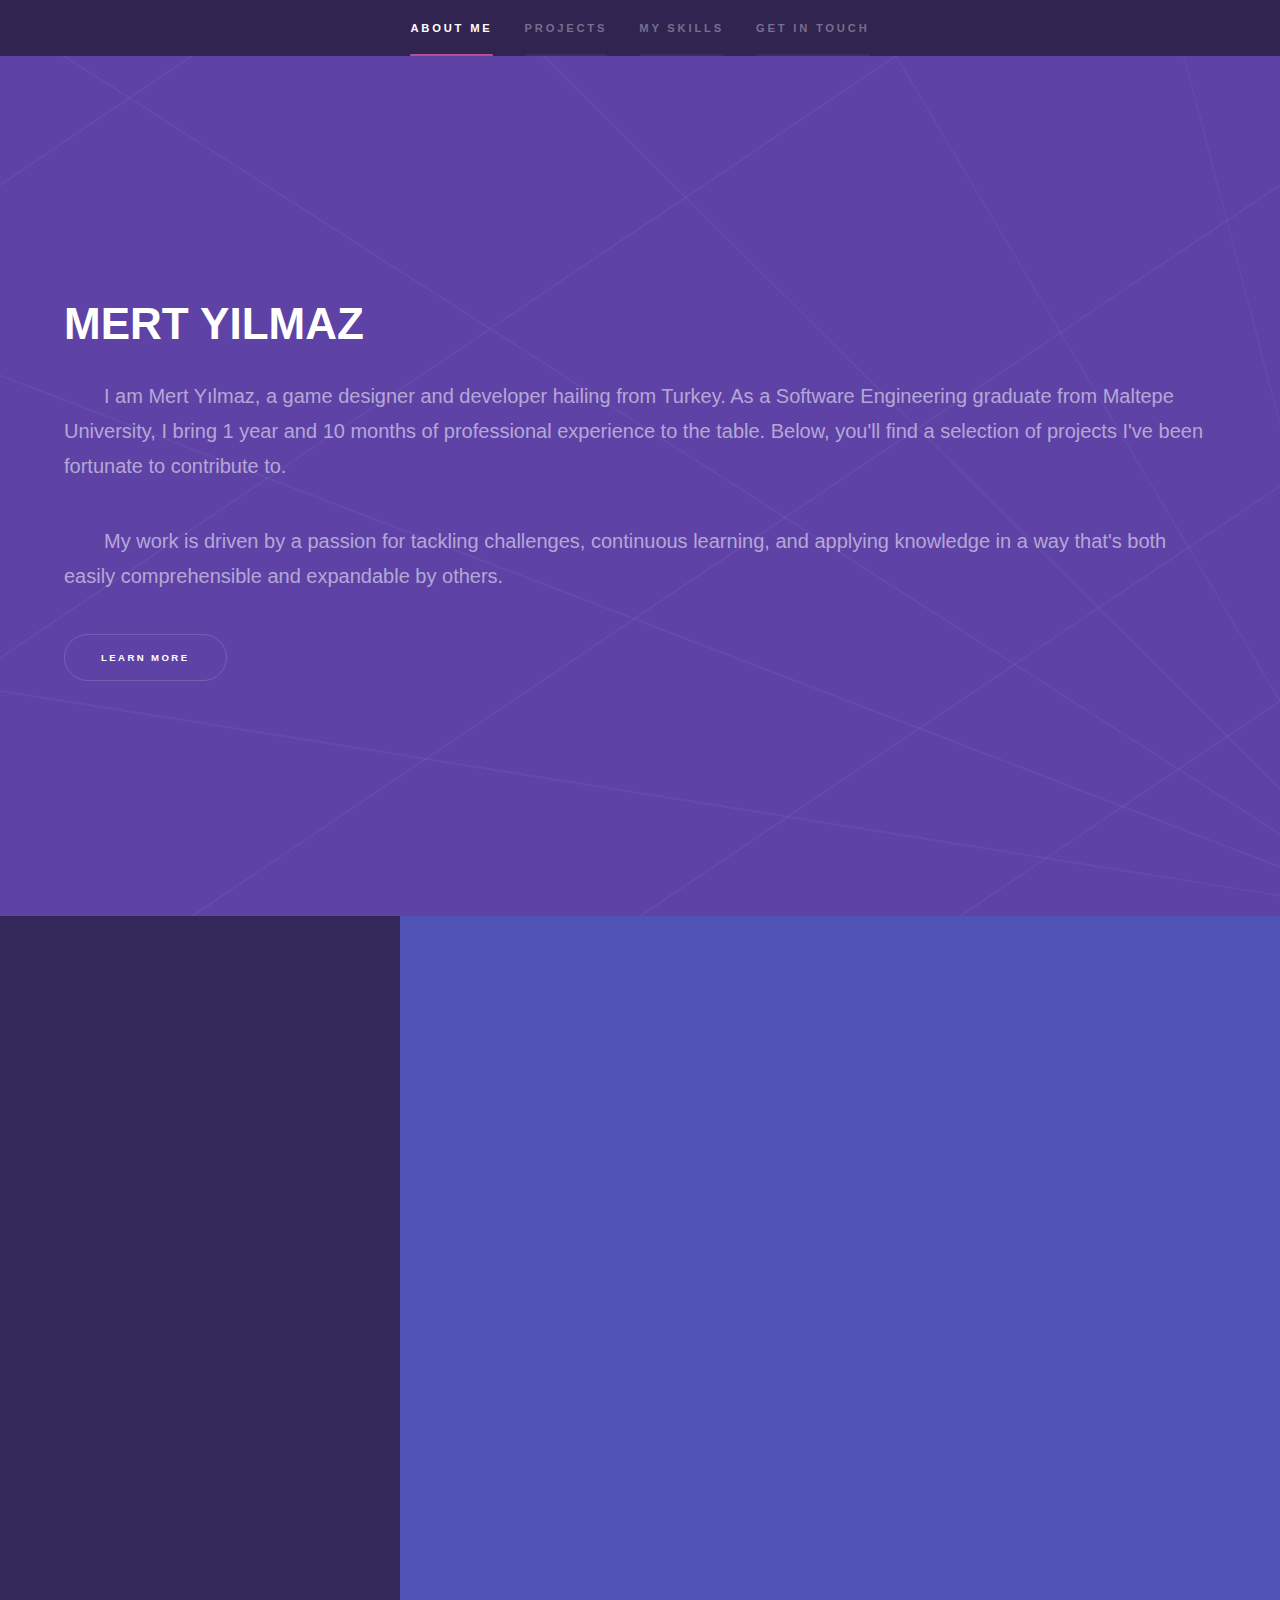
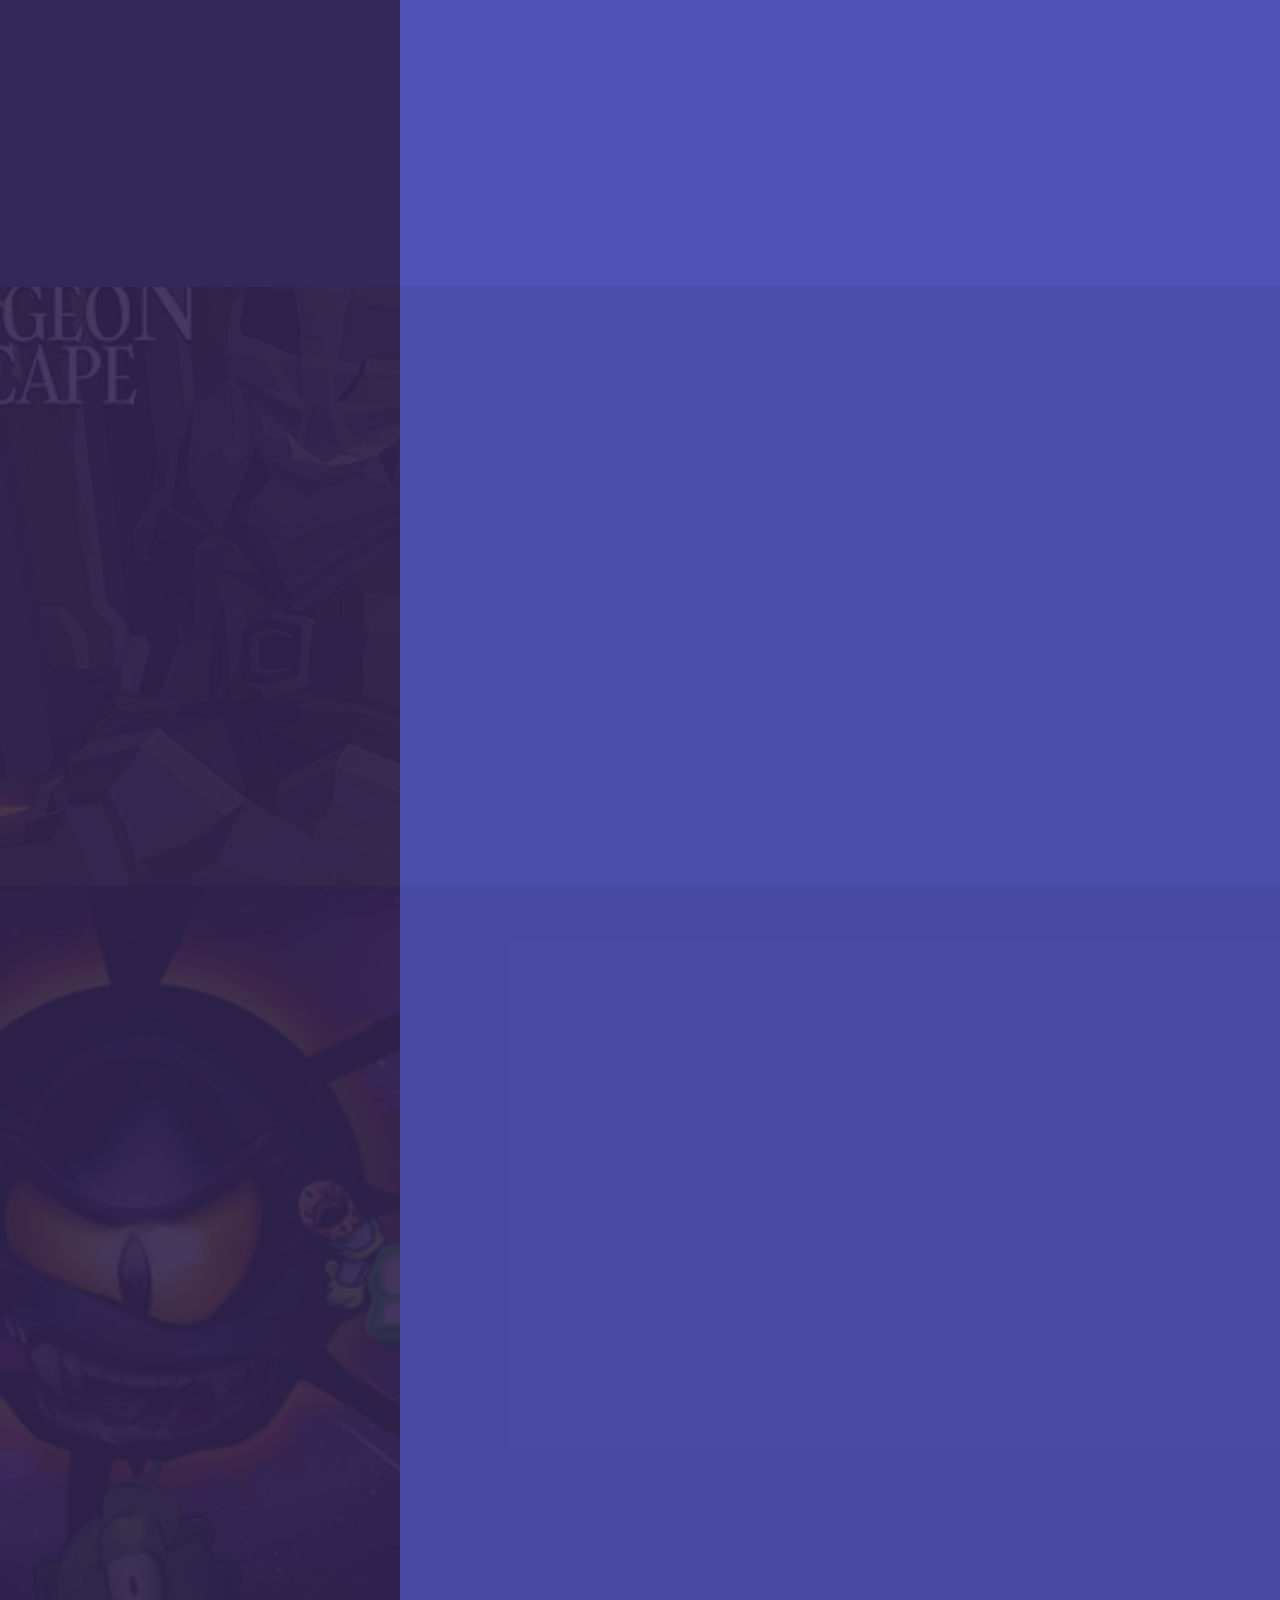
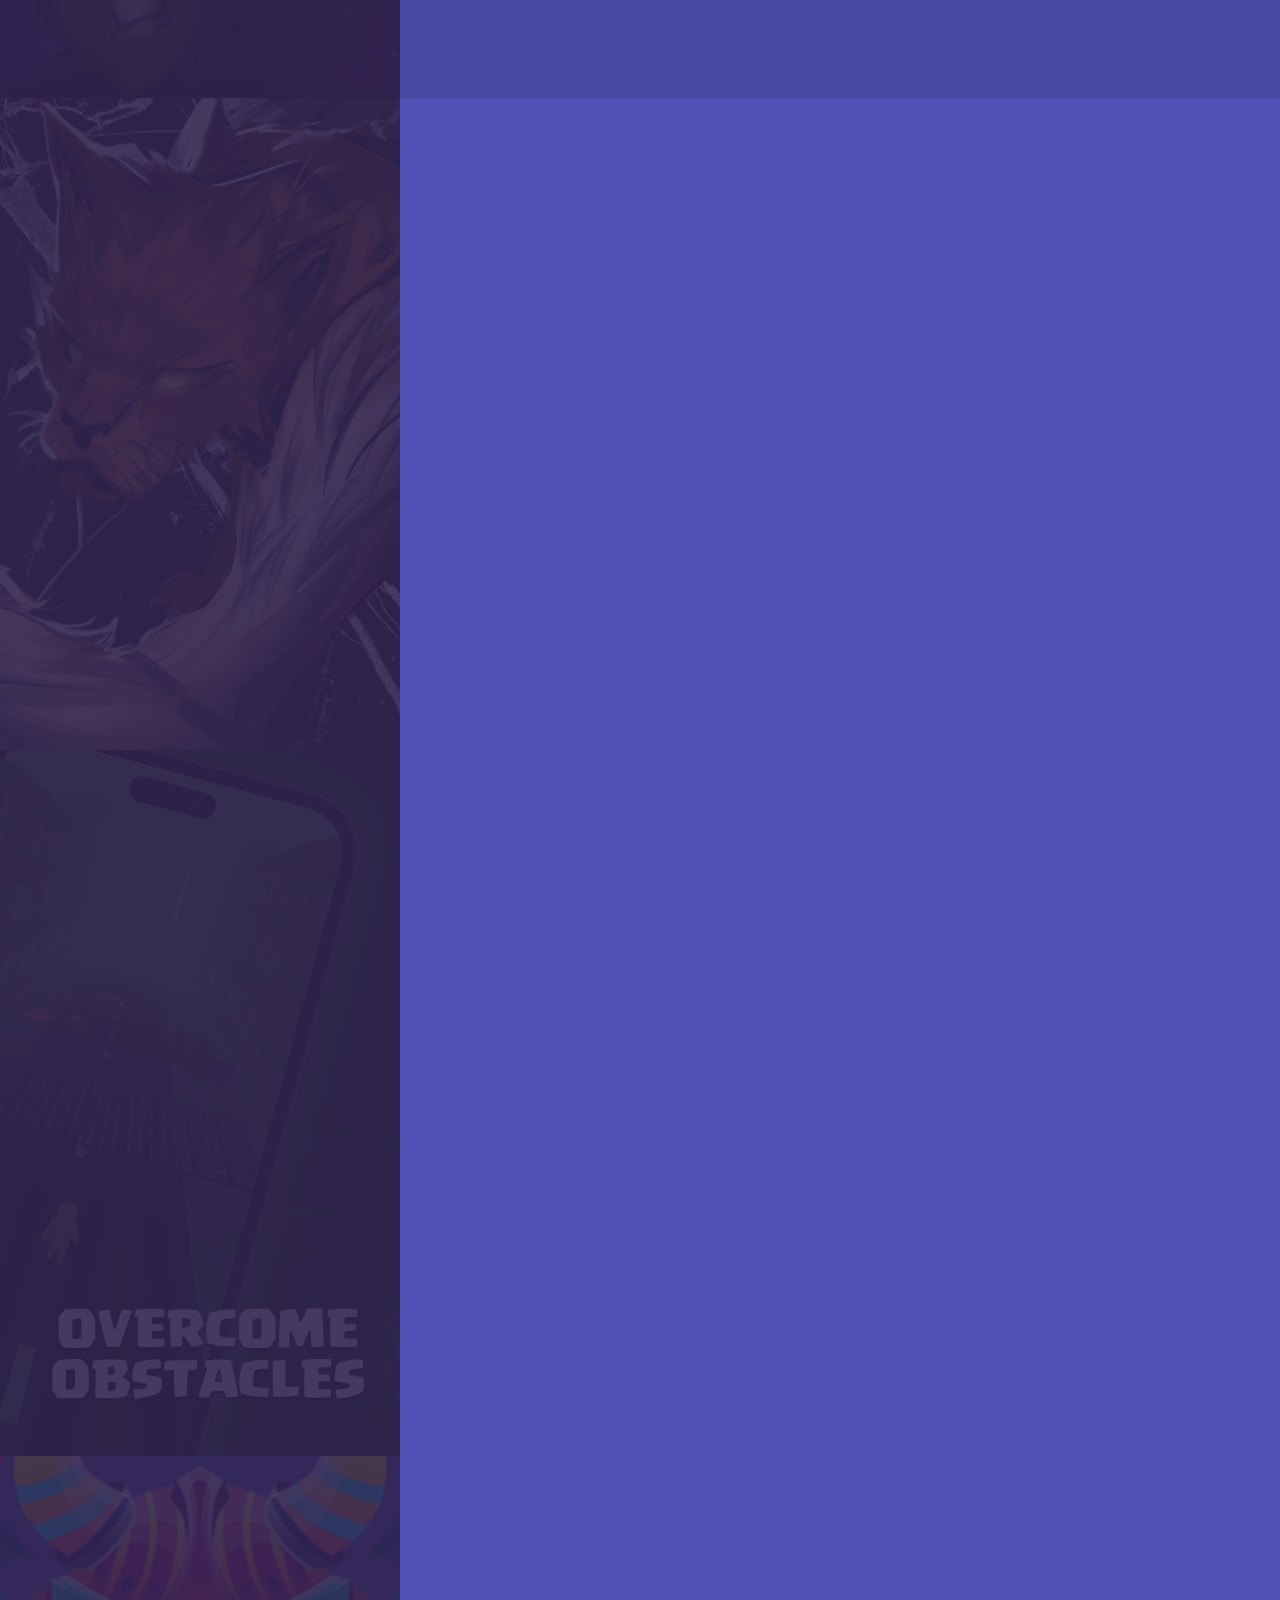
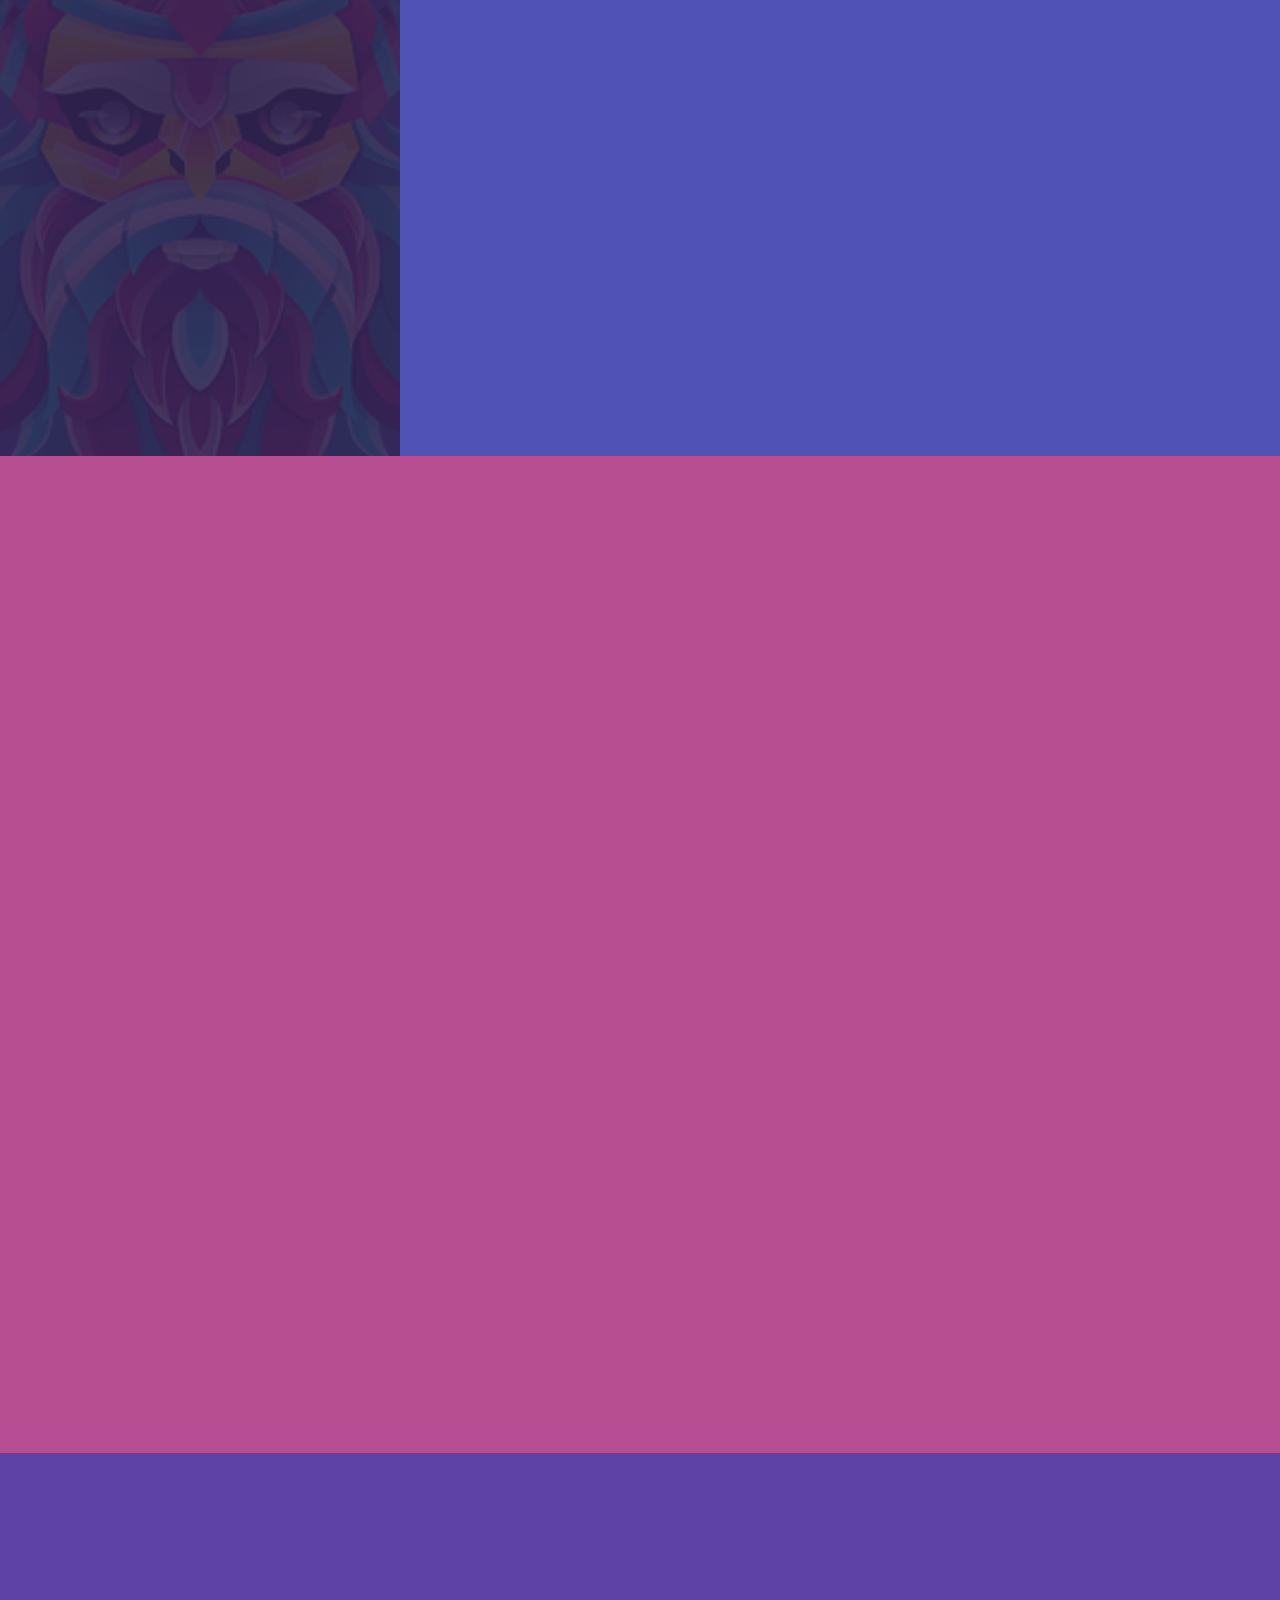
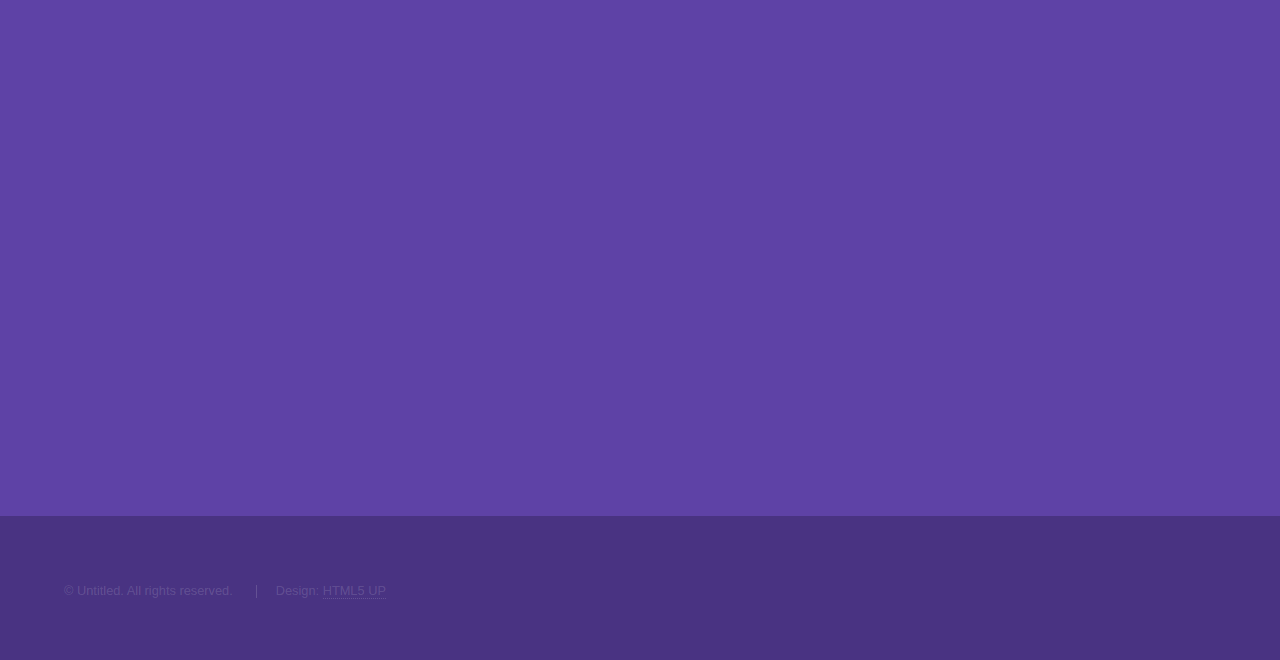
==== commit 29f91493: "Added itch io Links and Reordered Projects" ====
--- a/index.html
+++ b/index.html
@@ -8,335 +8,340 @@
 
 <head>
     <title>MERT YILMAZ - Game Development & Design Portfolio</title>
-    <meta charset="utf-8" />
-    <meta name="viewport" content="width=device-width, initial-scale=1, user-scalable=no" />
-    <link rel="stylesheet" href="assets/css/main.css" />
+    <meta charset="utf-8"/>
+    <meta name="viewport" content="width=device-width, initial-scale=1, user-scalable=no"/>
+    <link rel="stylesheet" href="assets/css/main.css"/>
     <noscript>
-        <link rel="stylesheet" href="assets/css/noscript.css" />
+        <link rel="stylesheet" href="assets/css/noscript.css"/>
     </noscript>
 </head>
 
 <body class="is-preload">
 
-    <!-- Sidebar -->
-    <section id="sidebar">
+<!-- Sidebar -->
+<section id="sidebar">
+    <div class="inner">
+        <nav>
+            <ul>
+                <li><a href="#intro" style="font-size: 0.7em;">About me</a></li>
+                <li><a href="#one" style="font-size: 0.7em;">Projects</a></li>
+                <li><a href="#two" style="font-size: 0.7em;">My Skills</a></li>
+                <li><a href="#three" style="font-size: 0.7em;">Get in touch</a></li>
+            </ul>
+        </nav>
+    </div>
+</section>
+
+<!-- Wrapper -->
+<div id="wrapper">
+
+    <!-- Intro -->
+    <section id="intro" class="wrapper style1 fullscreen fade-up">
         <div class="inner">
-            <nav>
-                <ul>
-                    <li><a href="#intro" style="font-size: 0.7em;">About me</a></li>
-                    <li><a href="#one" style="font-size: 0.7em;">Projects</a></li>
-                    <li><a href="#two" style="font-size: 0.7em;">My Skills</a></li>
-                    <li><a href="#three" style="font-size: 0.7em;">Get in touch</a></li>
-                </ul>
-            </nav>
+            <h1>MERT YILMAZ</h1>
+            <p style="text-indent: 2em;">I am Mert Yılmaz, a game designer and developer hailing from Turkey. As a
+                Software Engineering
+                graduate from Maltepe University, I bring 1 year and 10 months of professional experience to the
+                table.
+                Below,
+                you'll find a selection of projects I've been fortunate to contribute to. </p>
+            <p style="text-indent: 2em;">My work is driven by a passion
+                for tackling challenges, continuous learning, and applying knowledge in a way that's both easily
+                comprehensible and expandable by others.</p>
+            <ul class="actions">
+                <li><a href="#one" class="button scrolly">Learn more</a></li>
+            </ul>
         </div>
     </section>
 
-    <!-- Wrapper -->
-    <div id="wrapper">
-
-        <!-- Intro -->
-        <section id="intro" class="wrapper style1 fullscreen fade-up">
-            <div class="inner">
-                <h1>MERT YILMAZ</h1>
-                <p style="text-indent: 2em;">I am Mert Yılmaz, a game designer and developer hailing from Turkey. As a
-                    Software Engineering
-                    graduate from Maltepe University, I bring 1 year and 10 months of professional experience to the
-                    table.
-                    Below,
-                    you'll find a selection of projects I've been fortunate to contribute to. </p>
-                <p style="text-indent: 2em;">My work is driven by a passion
-                    for tackling challenges, continuous learning, and applying knowledge in a way that's both easily
-                    comprehensible and expandable by others.</p>
-                <ul class="actions">
-                    <li><a href="#one" class="button scrolly">Learn more</a></li>
-                </ul>
-            </div>
-        </section>
-
-        <!-- One -->
-        <section id="one" class="wrapper style2 spotlights">
-            <section>
-                <a href="#" class="image"><img src="images/AstroonIdle.png" alt="" data-position="25% 25%" /></a>
-                <div class="content">
-                    <div class="inner">
-                        <h2>Astroon Idle</h2>
-                        <p>Web3 idle mobile with a massive variety of mechanics.</p>
-                        <!--TABLE-->
-                        <table style="text-align: center; vertical-align: middle;">
-                            <caption style="font-weight: bold; font-size: 1.25em; padding: 1em; color: #ffffff;">
-                                Highlights
-                            </caption>
-                            <tr>
-                                <th style="text-align: center; vertical-align: middle;">Game Development</th>
-                            </tr>
-                            <tr>
-                                <td>Building Logic</td>
-                            </tr>
-                            <tr>
-                                <td>Resources</td>
-                            </tr>
-                            <tr>
-                                <td>Resource Managers (Astroons)</td>
-                            </tr>
-                            <tr>
-                                <td>Drag & Merge Mechanics</td>
-                            </tr>
-                            <tr>
-                                <td>Game Event System</td>
-                            </tr>
-                            <tr>
-                                <td>Day-Night Cycle</td>
-                            </tr>
-                            <tr>
-                                <td>Camera System</td>
-                            </tr>
-                            <tr>
-                                <td>Sound</td>
-                            </tr>
-                            <tr>
-                                <td>User Interface</td>
-                            </tr>
-                            <tr>
-                                <td>Mineral Market (Unused)</td>
-                            </tr>
-                        </table>
-                        <!--TABLE-->
-                        <ul class="actions">
-                            <li><a href="astroonIdle.html" class="button">Learn more</a></li>
-                        </ul>
-                    </div>
-                </div>
-            </section>
-            <section>
-                <a href="#" class="image"><img src="images/SymbiNode.jpg" alt="" data-position="25% 25%" /></a>
-                <div class="content">
-                    <div class="inner">
-                        <h2>Symbi-Node</h2>
-                        <p>A Survivor-like game made for HUJAM in 72 hours. Won second place.</p>
-                        <!--TABLE-->
-                        <table style="text-align: center; vertical-align: middle;">
-                            <caption style="font-weight: bold; font-size: 1.25em; padding: 1em; color: #ffffff;">
-                                Highlights
-                            </caption>
-                            <tr>
-                                <th style="text-align: center; vertical-align: middle;">Game Development</th>
-                            </tr>
-                            <tr>
-                                <td>Stage System</td>
-                            </tr>
-                            <tr>
-                                <td>Enemy Spawns</td>
-                            </tr>
-                            <tr>
-                                <td>Pooling System</td>
-                            </tr>
-                            <tr>
-                                <td>Enemy Behaviour</td>
-                            </tr>
-                            <tr>
-                                <td>Projectiles</td>
-                            </tr>
-                            <tr>
-                                <td>Boss Enemy Destructible Arms</td>
-                            </tr>
-                            <tr>
-                                <td>Hit Flash Effect</td>
-                            </tr>
-                        </table>
-                        <!--TABLE-->
-                        <ul class="actions">
-                            <li><a href="symbiNode.html" class="button">Learn more</a></li>
-                        </ul>
-                    </div>
-                </div>
-            </section>
-            <section>
-                <a href="#" class="image"><img src="images/HazardSurvivor.png" alt=""
-                        data-position="center center" /></a>
-                <div class="content">
-                    <div class="inner">
-                        <h2>Hazard Survivor</h2>
-                        <p>A level based casual mobile runner game.</p>
-                        <!--TABLE-->
-                        <table style="text-align: center; vertical-align: middle;">
-                            <caption style="font-weight: bold; font-size: 1.25em; padding: 1em; color: #ffffff;">
-                                Highlights
-                            </caption>
-                            <tr>
-                                <th style="text-align: center; vertical-align: middle;">Game Development</th>
-                            </tr>
-                            <tr>
-                                <td>Weighted Random Road Generation</td>
-                            </tr>
-                            <tr>
-                                <td>Characters</td>
-                            </tr>
-                            <tr>
-                                <td>Obstacles</td>
-                            </tr>
-                            <tr>
-                                <td>Enemies</td>
-                            </tr>
-                            <tr>
-                                <td>Sound</td>
-                            </tr>
-                        </table>
-                        <!--TABLE-->
-                        <ul class="actions">
-                            <li><a href="hazardSurvivor.html" class="button">Learn more</a></li>
-                        </ul>
-                    </div>
-                </div>
-            </section>
-
-            <section>
-                <a href="#" class="image"><img src="images/CatVerseSmaller.png" alt="" data-position="center center" /></a>
-                <div class="content">
-                    <div class="inner">
-                        <h2>Cat-Verse</h2>
-                        <p>2D Platformer game developed for "FallJam."</p>
-                        <!--TABLE-->
-                        <table style="text-align: center; vertical-align: middle;">
-                            <caption style="font-weight: bold; font-size: 1.25em; padding: 1em; color: #ffffff;">
-                                Highlights
-                            </caption>
-                            <tr>
-                                <th style="text-align: center; vertical-align: middle;">Game Design</th>
-                            </tr>
-                            <tr>
-                                <td>Characters</td>
-                            </tr>
-                            <tr>
-                                <td>Level Design</td>
-                            </tr>
-                            <tr>
-                                <td>Traps</td>
-                            </tr>
-                            <tr>
-                                <td>Puzzles</td>
-                            </tr>
-                        </table>
-                        <!--TABLE-->
-                        <ul class="actions">
-                            <li><a href="catVerse.html" class="button">Learn more</a></li>
-                        </ul>
-                    </div>
-                </div>
-            </section>
-            <section>
-                <a href="#" class="image"><img src="images/DungeonEscape.png" alt="" data-position="top center" /></a>
-                <div class="content">
-                    <div class="inner">
-                        <h2>Dungeon Escape</h2>
-                        <p>3D Linear Adventure Game for "FrostJam24."</p>
-                        <!--TABLE-->
-                        <table style="text-align: center; vertical-align: middle;">
-                            <caption style="font-weight: bold; font-size: 1.25em; padding: 1em; color: #ffffff;">
-                                Highlights
-                            </caption>
-                            <tr>
-                                <th style="text-align: center; vertical-align: middle;">Game Development</th>
-                            </tr>
-                            <tr>
-                                <td>Synchronized Narration and Player Actions</td>
-                            </tr>
-                            <tr>
-                                <td>Game Ending Sequence</td>
-                            </tr>
-                            <tr>
-                                <td>Level System</td>
-                            </tr>
-                        </table>
-                        <!--TABLE-->
-                        <ul class="actions">
-                            <li><a href="dungeonEscape.html" class="button">Learn more</a></li>
-                        </ul>
-                    </div>
-                </div>
-            </section>
-            <section>
-                <a href="#" class="image"><img src="images/NorseRealms.png" alt="" data-position="top center" /></a>
-                <div class="content">
-                    <div class="inner">
-                        <h2>Norse Realms</h2>
-                        <p>2D Action game developed for "Jamination5."</p>
-                        <!--TABLE-->
-                        <table style="text-align: center; vertical-align: middle;">
-                            <caption style="font-weight: bold; font-size: 1.25em; padding: 1em; color: #ffffff;">
-                                Highlights
-                            </caption>
-                            <tr>
-                                <th style="text-align: center; vertical-align: middle;">Game Design</th>
-                                <th style="text-align: center; vertical-align: middle;">Game Development</th>
-                            </tr>
-                            <tr>
-                                <td>Character Abilities</td>
-                                <td>Spikes</td>
-                            </tr>
-                            <tr>
-                                <td>Level Design</td>
-                            </tr>
-                            <tr>
-                                <td>Enemies</td>
-                            </tr>
-                        </table>
-                        <!--TABLE-->
-                        <ul class="actions">
-                            <li><a href="norseRealms.html" class="button">Learn more</a></li>
-                        </ul>
-                    </div>
-                </div>
-            </section>
-            <!--<section>
-                <a href="#" class="image"><img src="images/pic02.jpg" alt="" data-position="top center" /></a>
-                <div class="content">
-                    <div class="inner">
-                        <h2>Project Gunsmith</h2>
-                        <p>Passion project in the genre of Rogue-like and Retro-FPS, currently in development.</p>
-                        &lt;!&ndash;TABLE&ndash;&gt;
-                        <table style="text-align: center; vertical-align: middle;">
-                            <caption style="font-weight: bold; font-size: 1.25em; padding: 1em; color: #ffffff;">
-                                Highlights
-                            </caption>
-                            <tr>
-                                <th style="text-align: center; vertical-align: middle;">Game Design</th>
-                                <th style="text-align: center; vertical-align: middle;">Game Development</th>
-                            </tr>
-                            <tr>
-                                <td>Gun & Bullet Customization Mechanics</td>
-                                <td>Gun Component System</td>
-                            </tr>
-                            <tr>
-                                <td>Customization Tokens</td>
-                                <td>Tokens</td>
-                            </tr>
-                            <tr>
-                                <td>Shooting Mechanics</td>
-                                <td>Shooting</td>
-                            </tr>
-                            <tr>
-                                <td>Smooth Retro FPS Movement</td>
-                                <td>Character Movement</td>
-                            </tr>
-                            <tr>
-                                <td>Procedural Level Design</td>
-                                <td>Procedural Level Generation</td>
-                            </tr>
-                            <tr>
-                                <td>Enemies</td>
-                                <td>Enemy AI Behaviour</td>
-                            </tr>
-                        </table>
-                        &lt;!&ndash;TABLE&ndash;&gt;
-                        <ul class="actions">
-                            <li><a href="projectGunsmith.html" class="button">Learn more</a></li>
-                        </ul>
-                    </div>
-                </div>
-            </section>
-
-        </section>-->
+    <!-- One -->
+    <section id="one" class="wrapper style2 spotlights">
+        <section>
+            <a href="#" class="image"><img src="images/AstroonIdle.png" alt="" data-position="25% 25%"/></a>
+            <div class="content">
+                <div class="inner">
+                    <h2>Astroon Idle</h2>
+                    <p>Web3 idle mobile with a massive variety of mechanics.</p>
+                    <!--TABLE-->
+                    <table style="text-align: center; vertical-align: middle;">
+                        <caption style="font-weight: bold; font-size: 1.25em; padding: 1em; color: #ffffff;">
+                            Highlights
+                        </caption>
+                        <tr>
+                            <th style="text-align: center; vertical-align: middle;">Game Development</th>
+                        </tr>
+                        <tr>
+                            <td>Building Logic</td>
+                        </tr>
+                        <tr>
+                            <td>Resources</td>
+                        </tr>
+                        <tr>
+                            <td>Resource Managers (Astroons)</td>
+                        </tr>
+                        <tr>
+                            <td>Drag & Merge Mechanics</td>
+                        </tr>
+                        <tr>
+                            <td>Game Event System</td>
+                        </tr>
+                        <tr>
+                            <td>Day-Night Cycle</td>
+                        </tr>
+                        <tr>
+                            <td>Camera System</td>
+                        </tr>
+                        <tr>
+                            <td>Sound</td>
+                        </tr>
+                        <tr>
+                            <td>User Interface</td>
+                        </tr>
+                        <tr>
+                            <td>Mineral Market (Unused)</td>
+                        </tr>
+                    </table>
+                    <!--TABLE-->
+                    <ul class="actions">
+                        <li><a href="astroonIdle.html" class="button">Learn more</a></li>
+                    </ul>
+                </div>
+            </div>
+        </section>
+        <section>
+            <a href="https://wakergames.itch.io/dungeon-escape" class="image"><img src="images/DungeonEscape.png" alt=""
+                                                                                   data-position="top center"/></a>
+            <div class="content">
+                <div class="inner">
+                    <h2>Dungeon Escape</h2>
+                    <p>3D Linear Adventure Game for "FrostJam24."</p>
+                    <!--TABLE-->
+                    <table style="text-align: center; vertical-align: middle;">
+                        <caption style="font-weight: bold; font-size: 1.25em; padding: 1em; color: #ffffff;">
+                            Highlights
+                        </caption>
+                        <tr>
+                            <th style="text-align: center; vertical-align: middle;">Game Development</th>
+                        </tr>
+                        <tr>
+                            <td>Synchronized Narration and Player Actions</td>
+                        </tr>
+                        <tr>
+                            <td>Game Ending Sequence</td>
+                        </tr>
+                        <tr>
+                            <td>Level System</td>
+                        </tr>
+                    </table>
+                    <!--TABLE-->
+                    <ul class="actions">
+                        <li><a href="dungeonEscape.html" class="button">Learn more</a></li>
+                    </ul>
+                </div>
+            </div>
+        </section>
+        <section>
+            <a href="https://wakergames.itch.io/symbinode" class="image"><img src="images/SymbiNode.jpg" alt=""
+                                                                              data-position="25% 25%"/></a>
+            <div class="content">
+                <div class="inner">
+                    <h2>Symbi-Node</h2>
+                    <p>A Survivor-like game made for HUJAM in 72 hours. Won second place.</p>
+                    <!--TABLE-->
+                    <table style="text-align: center; vertical-align: middle;">
+                        <caption style="font-weight: bold; font-size: 1.25em; padding: 1em; color: #ffffff;">
+                            Highlights
+                        </caption>
+                        <tr>
+                            <th style="text-align: center; vertical-align: middle;">Game Development</th>
+                        </tr>
+                        <tr>
+                            <td>Stage System</td>
+                        </tr>
+                        <tr>
+                            <td>Enemy Spawns</td>
+                        </tr>
+                        <tr>
+                            <td>Pooling System</td>
+                        </tr>
+                        <tr>
+                            <td>Enemy Behaviour</td>
+                        </tr>
+                        <tr>
+                            <td>Projectiles</td>
+                        </tr>
+                        <tr>
+                            <td>Boss Enemy Destructible Arms</td>
+                        </tr>
+                        <tr>
+                            <td>Hit Flash Effect</td>
+                        </tr>
+                    </table>
+                    <!--TABLE-->
+                    <ul class="actions">
+                        <li><a href="symbiNode.html" class="button">Learn more</a></li>
+                    </ul>
+                </div>
+            </div>
+        </section>
+
+        <section>
+            <a href="https://safamy.itch.io/cat-verse" class="image"><img src="images/CatVerseSmaller.png" alt=""
+                                                                          data-position="center center"/></a>
+            <div class="content">
+                <div class="inner">
+                    <h2>Cat-Verse</h2>
+                    <p>2D Platformer game developed for "FallJam."</p>
+                    <!--TABLE-->
+                    <table style="text-align: center; vertical-align: middle;">
+                        <caption style="font-weight: bold; font-size: 1.25em; padding: 1em; color: #ffffff;">
+                            Highlights
+                        </caption>
+                        <tr>
+                            <th style="text-align: center; vertical-align: middle;">Game Design</th>
+                        </tr>
+                        <tr>
+                            <td>Characters</td>
+                        </tr>
+                        <tr>
+                            <td>Level Design</td>
+                        </tr>
+                        <tr>
+                            <td>Traps</td>
+                        </tr>
+                        <tr>
+                            <td>Puzzles</td>
+                        </tr>
+                    </table>
+                    <!--TABLE-->
+                    <ul class="actions">
+                        <li><a href="catVerse.html" class="button">Learn more</a></li>
+                    </ul>
+                </div>
+            </div>
+        </section>
+
+        <section>
+            <a href="#" class="image"><img src="images/HazardSurvivor.png" alt=""
+                                           data-position="center center"/></a>
+            <div class="content">
+                <div class="inner">
+                    <h2>Hazard Survivor</h2>
+                    <p>A level based casual mobile runner game.</p>
+                    <!--TABLE-->
+                    <table style="text-align: center; vertical-align: middle;">
+                        <caption style="font-weight: bold; font-size: 1.25em; padding: 1em; color: #ffffff;">
+                            Highlights
+                        </caption>
+                        <tr>
+                            <th style="text-align: center; vertical-align: middle;">Game Development</th>
+                        </tr>
+                        <tr>
+                            <td>Weighted Random Road Generation</td>
+                        </tr>
+                        <tr>
+                            <td>Characters</td>
+                        </tr>
+                        <tr>
+                            <td>Obstacles</td>
+                        </tr>
+                        <tr>
+                            <td>Enemies</td>
+                        </tr>
+                        <tr>
+                            <td>Sound</td>
+                        </tr>
+                    </table>
+                    <!--TABLE-->
+                    <ul class="actions">
+                        <li><a href="hazardSurvivor.html" class="button">Learn more</a></li>
+                    </ul>
+                </div>
+            </div>
+        </section>
+        <section>
+            <a href="https://wakergames.itch.io/norserealms" class="image"><img src="images/NorseRealms.png" alt=""
+                                                                                data-position="top center"/></a>
+            <div class="content">
+                <div class="inner">
+                    <h2>Norse Realms</h2>
+                    <p>2D Action game developed for "Jamination5."</p>
+                    <!--TABLE-->
+                    <table style="text-align: center; vertical-align: middle;">
+                        <caption style="font-weight: bold; font-size: 1.25em; padding: 1em; color: #ffffff;">
+                            Highlights
+                        </caption>
+                        <tr>
+                            <th style="text-align: center; vertical-align: middle;">Game Design</th>
+                            <th style="text-align: center; vertical-align: middle;">Game Development</th>
+                        </tr>
+                        <tr>
+                            <td>Character Abilities</td>
+                            <td>Spikes</td>
+                        </tr>
+                        <tr>
+                            <td>Level Design</td>
+                        </tr>
+                        <tr>
+                            <td>Enemies</td>
+                        </tr>
+                    </table>
+                    <!--TABLE-->
+                    <ul class="actions">
+                        <li><a href="norseRealms.html" class="button">Learn more</a></li>
+                    </ul>
+                </div>
+            </div>
+        </section>
+        <!--<section>
+            <a href="#" class="image"><img src="images/pic02.jpg" alt="" data-position="top center" /></a>
+            <div class="content">
+                <div class="inner">
+                    <h2>Project Gunsmith</h2>
+                    <p>Passion project in the genre of Rogue-like and Retro-FPS, currently in development.</p>
+                    &lt;!&ndash;TABLE&ndash;&gt;
+                    <table style="text-align: center; vertical-align: middle;">
+                        <caption style="font-weight: bold; font-size: 1.25em; padding: 1em; color: #ffffff;">
+                            Highlights
+                        </caption>
+                        <tr>
+                            <th style="text-align: center; vertical-align: middle;">Game Design</th>
+                            <th style="text-align: center; vertical-align: middle;">Game Development</th>
+                        </tr>
+                        <tr>
+                            <td>Gun & Bullet Customization Mechanics</td>
+                            <td>Gun Component System</td>
+                        </tr>
+                        <tr>
+                            <td>Customization Tokens</td>
+                            <td>Tokens</td>
+                        </tr>
+                        <tr>
+                            <td>Shooting Mechanics</td>
+                            <td>Shooting</td>
+                        </tr>
+                        <tr>
+                            <td>Smooth Retro FPS Movement</td>
+                            <td>Character Movement</td>
+                        </tr>
+                        <tr>
+                            <td>Procedural Level Design</td>
+                            <td>Procedural Level Generation</td>
+                        </tr>
+                        <tr>
+                            <td>Enemies</td>
+                            <td>Enemy AI Behaviour</td>
+                        </tr>
+                    </table>
+                    &lt;!&ndash;TABLE&ndash;&gt;
+                    <ul class="actions">
+                        <li><a href="projectGunsmith.html" class="button">Learn more</a></li>
+                    </ul>
+                </div>
+            </div>
+        </section>
+
+    </section>-->
 
         <!-- Two -->
         <section id="two" class="wrapper style3 fade-up">
@@ -406,11 +411,11 @@
                             <div class="fields">
                                 <div class="field half">
                                     <label for="name">Name</label>
-                                    <input type="text" name="name" id="name" />
+                                    <input type="text" name="name" id="name"/>
                                 </div>
                                 <div class="field half">
                                     <label for="email">Email</label>
-                                    <input type="text" name="email" id="email" />
+                                    <input type="text" name="email" id="email"/>
                                 </div>
                                 <div class="field">
                                     <label for="message">Message</label>
@@ -442,17 +447,17 @@
                                 <h3>Social</h3>
                                 <ul class="icons">
                                     <li><a href="https://twitter.com/Mert_YILMAZ_EN" target="_blank"
-                                            rel="noopener noreferrer" class="icon brands fa-twitter"><span
-                                                class="label">Twitter</span></a>
+                                           rel="noopener noreferrer" class="icon brands fa-twitter"><span
+                                            class="label">Twitter</span></a>
                                     </li>
                                     <li><a href="https://github.com/RoadSpell" target="_blank" rel="noopener noreferrer"
-                                            class="icon brands fa-github"><span class="label">GitHub</span></a>
+                                           class="icon brands fa-github"><span class="label">GitHub</span></a>
                                     </li>
                                     <!--<li><a href="#" class="icon brands fa-instagram"><span
                                         class="label">Instagram</span></a></li>-->
                                     <li><a href="https://www.linkedin.com/in/mertyilmaz-dev/" target="_blank"
-                                            rel="noopener noreferrer" class="icon brands fa-linkedin-in"><span
-                                                class="label">LinkedIn</span></a></li>
+                                           rel="noopener noreferrer" class="icon brands fa-linkedin-in"><span
+                                            class="label">LinkedIn</span></a></li>
                                 </ul>
                             </li>
                         </ul>
@@ -461,26 +466,26 @@
             </div>
         </section>
 
+</div>
+
+<!-- Footer -->
+<footer id="footer" class="wrapper style1-alt">
+    <div class="inner">
+        <ul class="menu">
+            <li>&copy; Untitled. All rights reserved.</li>
+            <li>Design: <a href="http://html5up.net">HTML5 UP</a></li>
+        </ul>
     </div>
-
-    <!-- Footer -->
-    <footer id="footer" class="wrapper style1-alt">
-        <div class="inner">
-            <ul class="menu">
-                <li>&copy; Untitled. All rights reserved.</li>
-                <li>Design: <a href="http://html5up.net">HTML5 UP</a></li>
-            </ul>
-        </div>
-    </footer>
-
-    <!-- Scripts -->
-    <script src="assets/js/jquery.min.js"></script>
-    <script src="assets/js/jquery.scrollex.min.js"></script>
-    <script src="assets/js/jquery.scrolly.min.js"></script>
-    <script src="assets/js/browser.min.js"></script>
-    <script src="assets/js/breakpoints.min.js"></script>
-    <script src="assets/js/util.js"></script>
-    <script src="assets/js/main.js"></script>
+</footer>
+
+<!-- Scripts -->
+<script src="assets/js/jquery.min.js"></script>
+<script src="assets/js/jquery.scrollex.min.js"></script>
+<script src="assets/js/jquery.scrolly.min.js"></script>
+<script src="assets/js/browser.min.js"></script>
+<script src="assets/js/breakpoints.min.js"></script>
+<script src="assets/js/util.js"></script>
+<script src="assets/js/main.js"></script>
 
 </body>
 
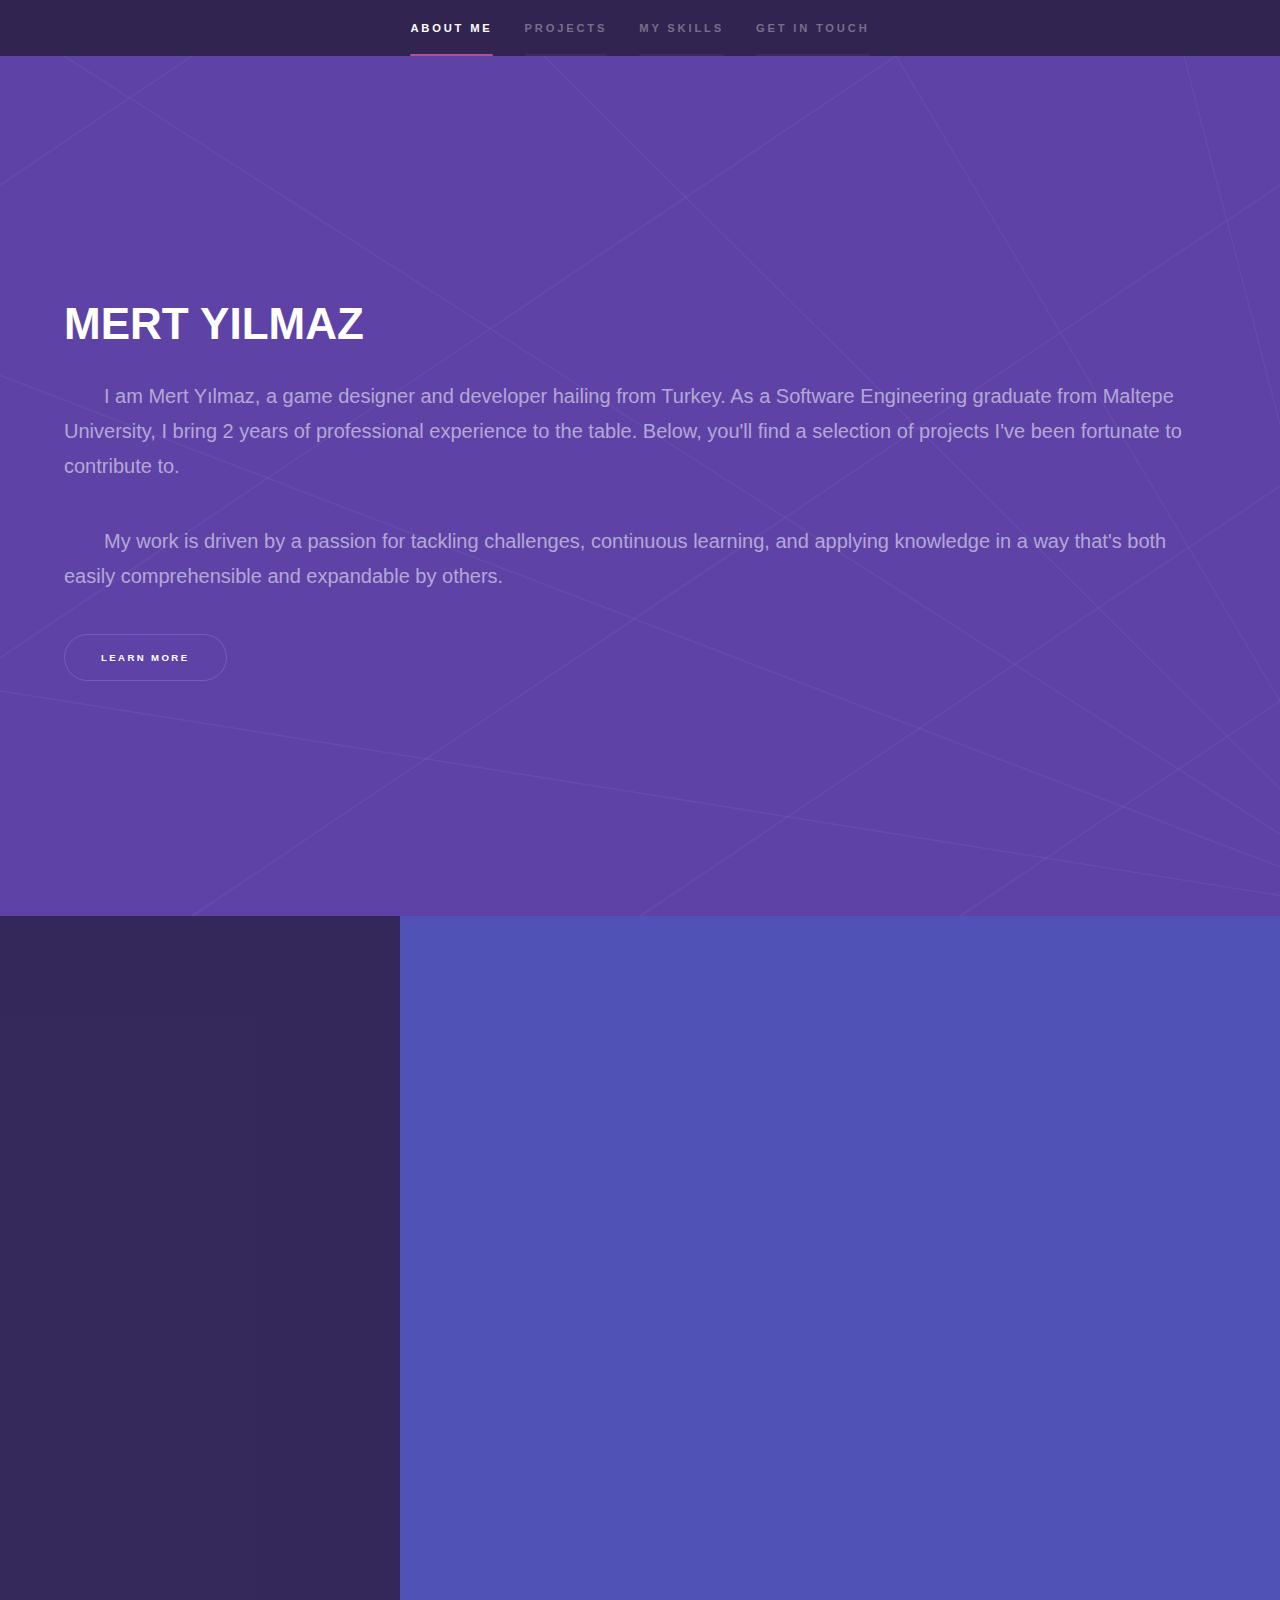
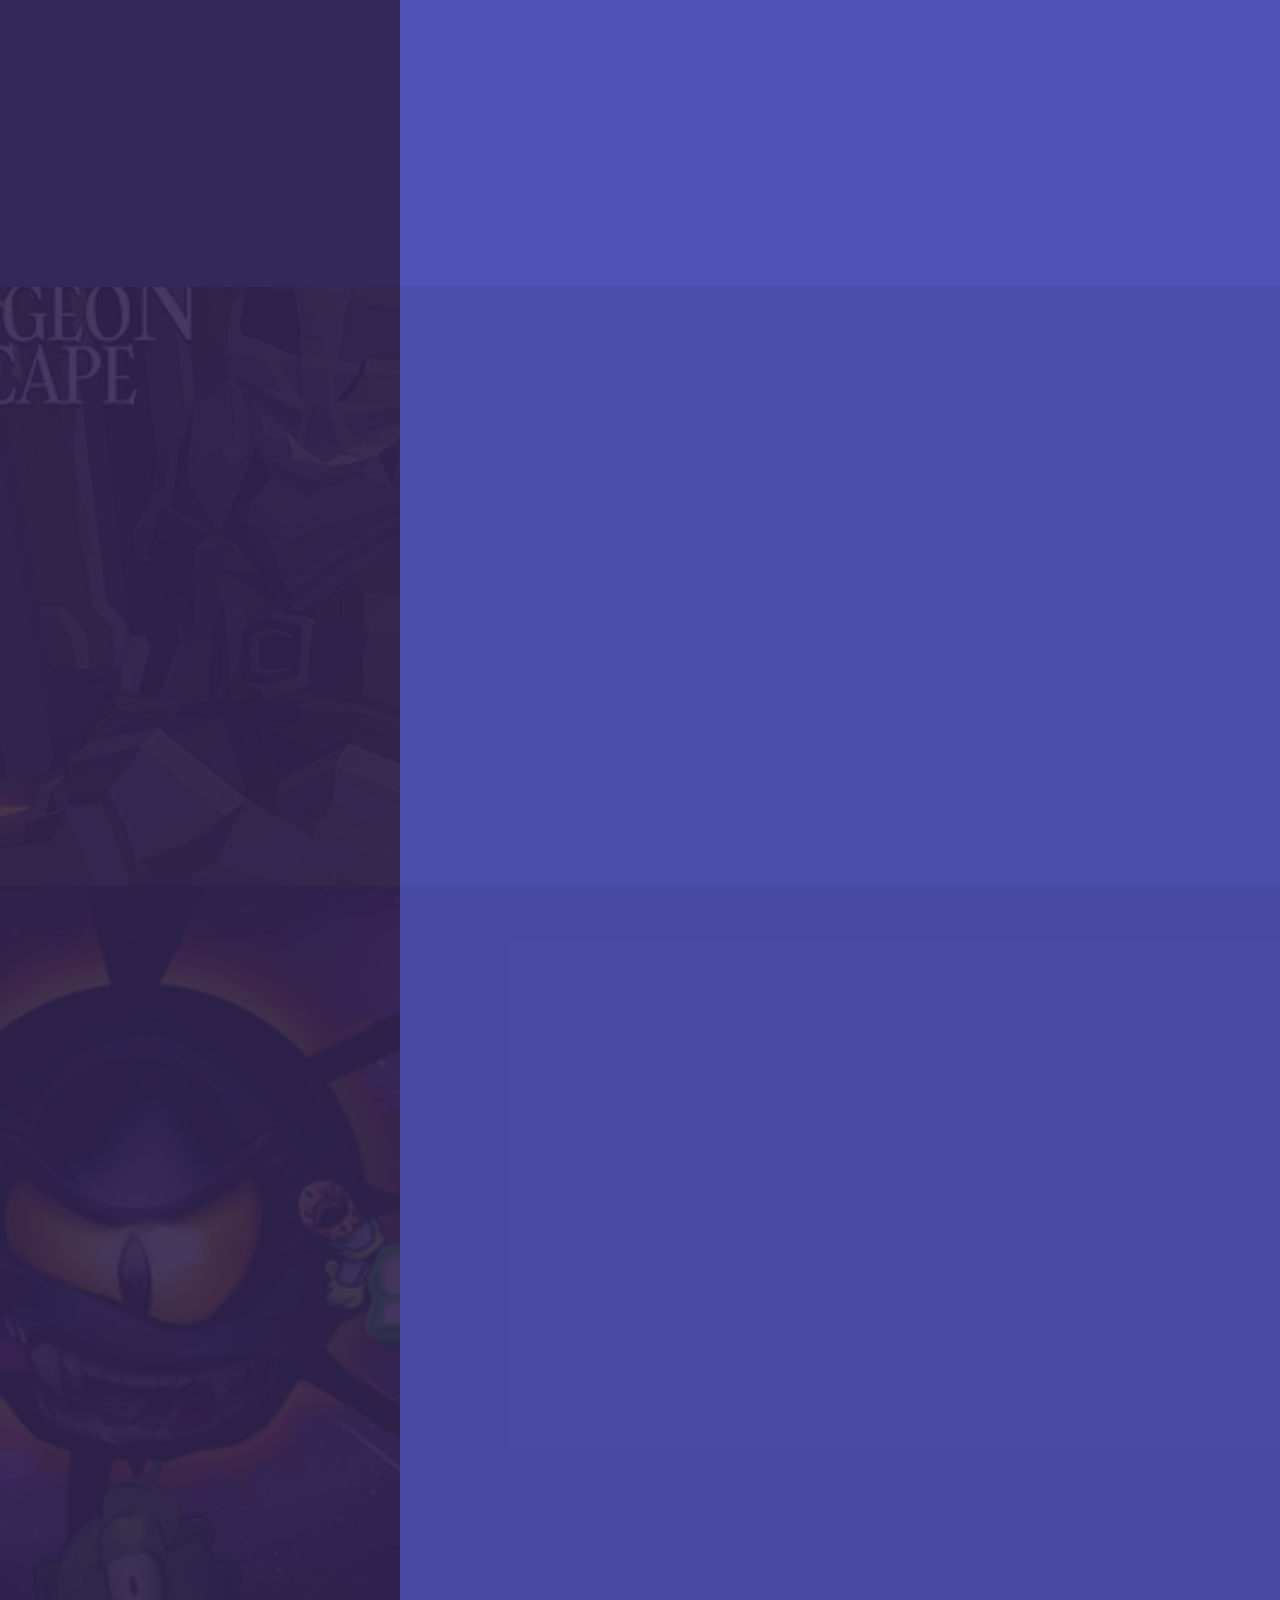
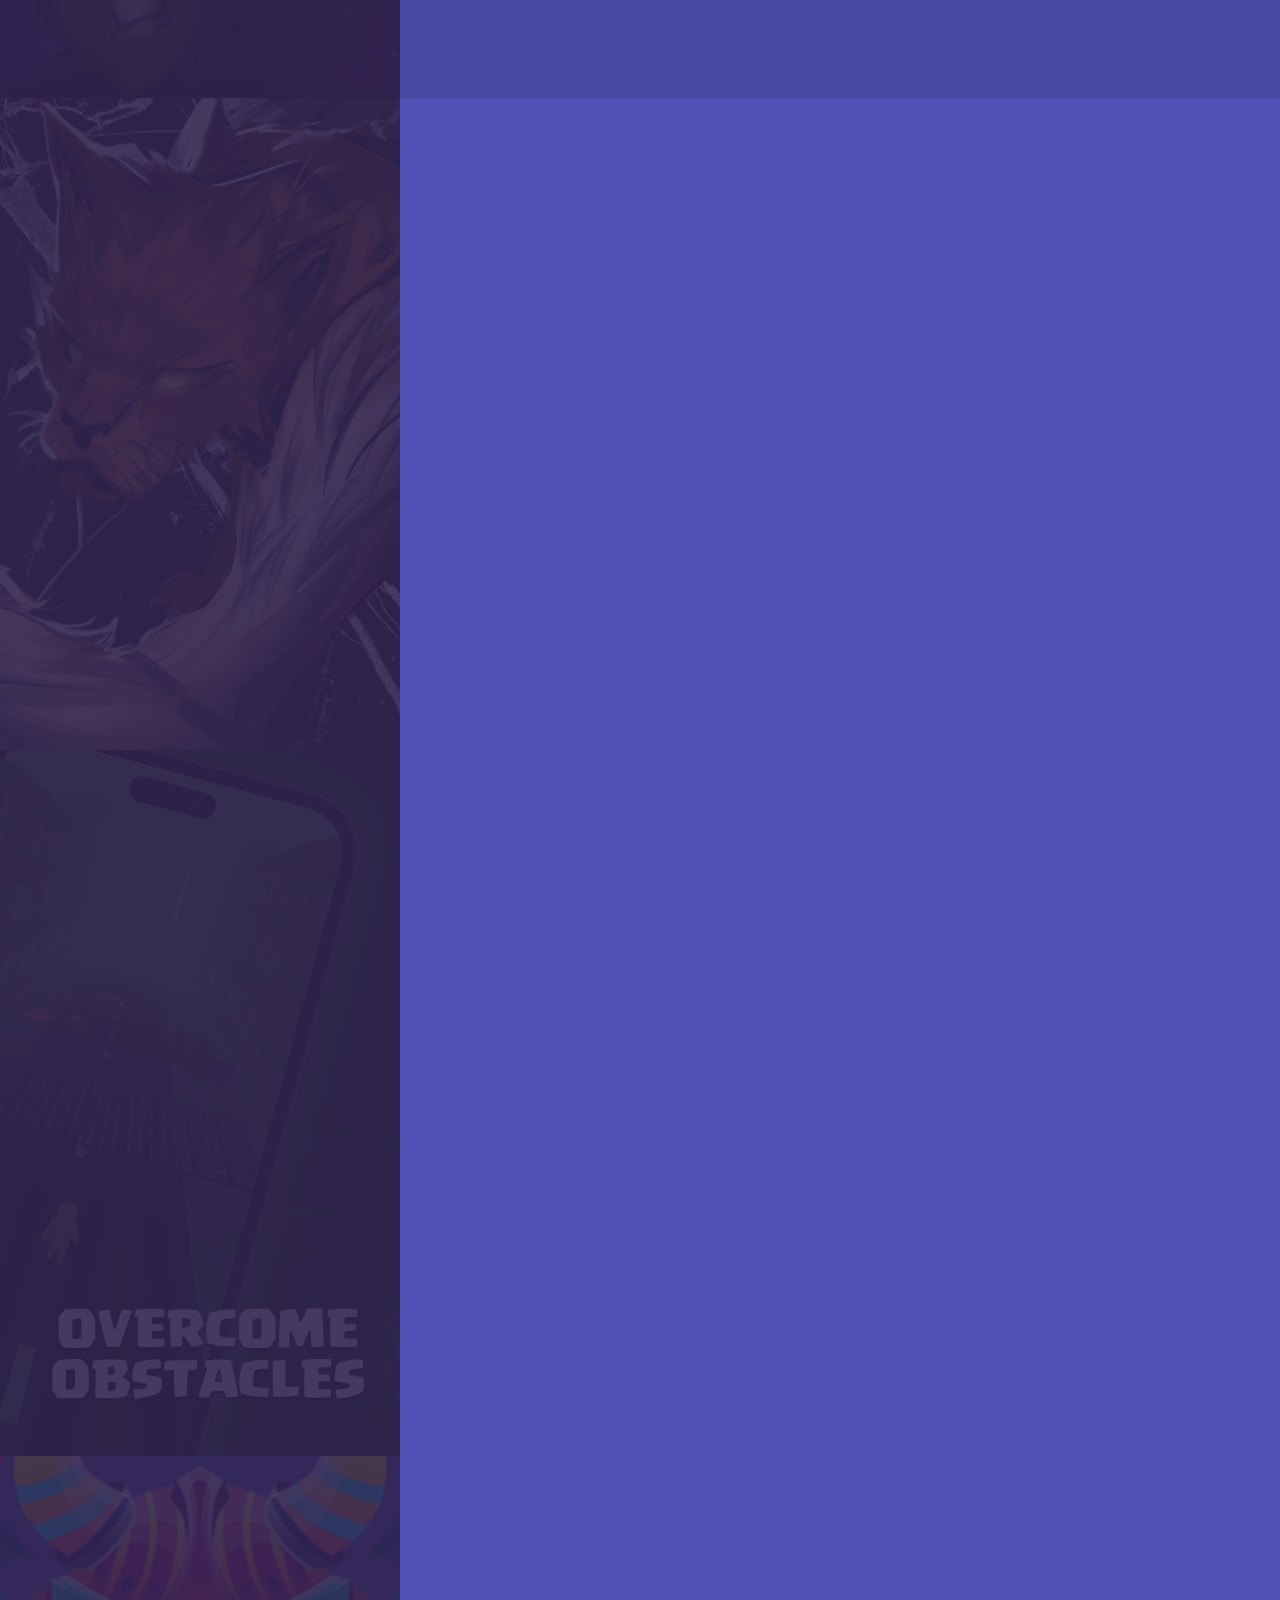
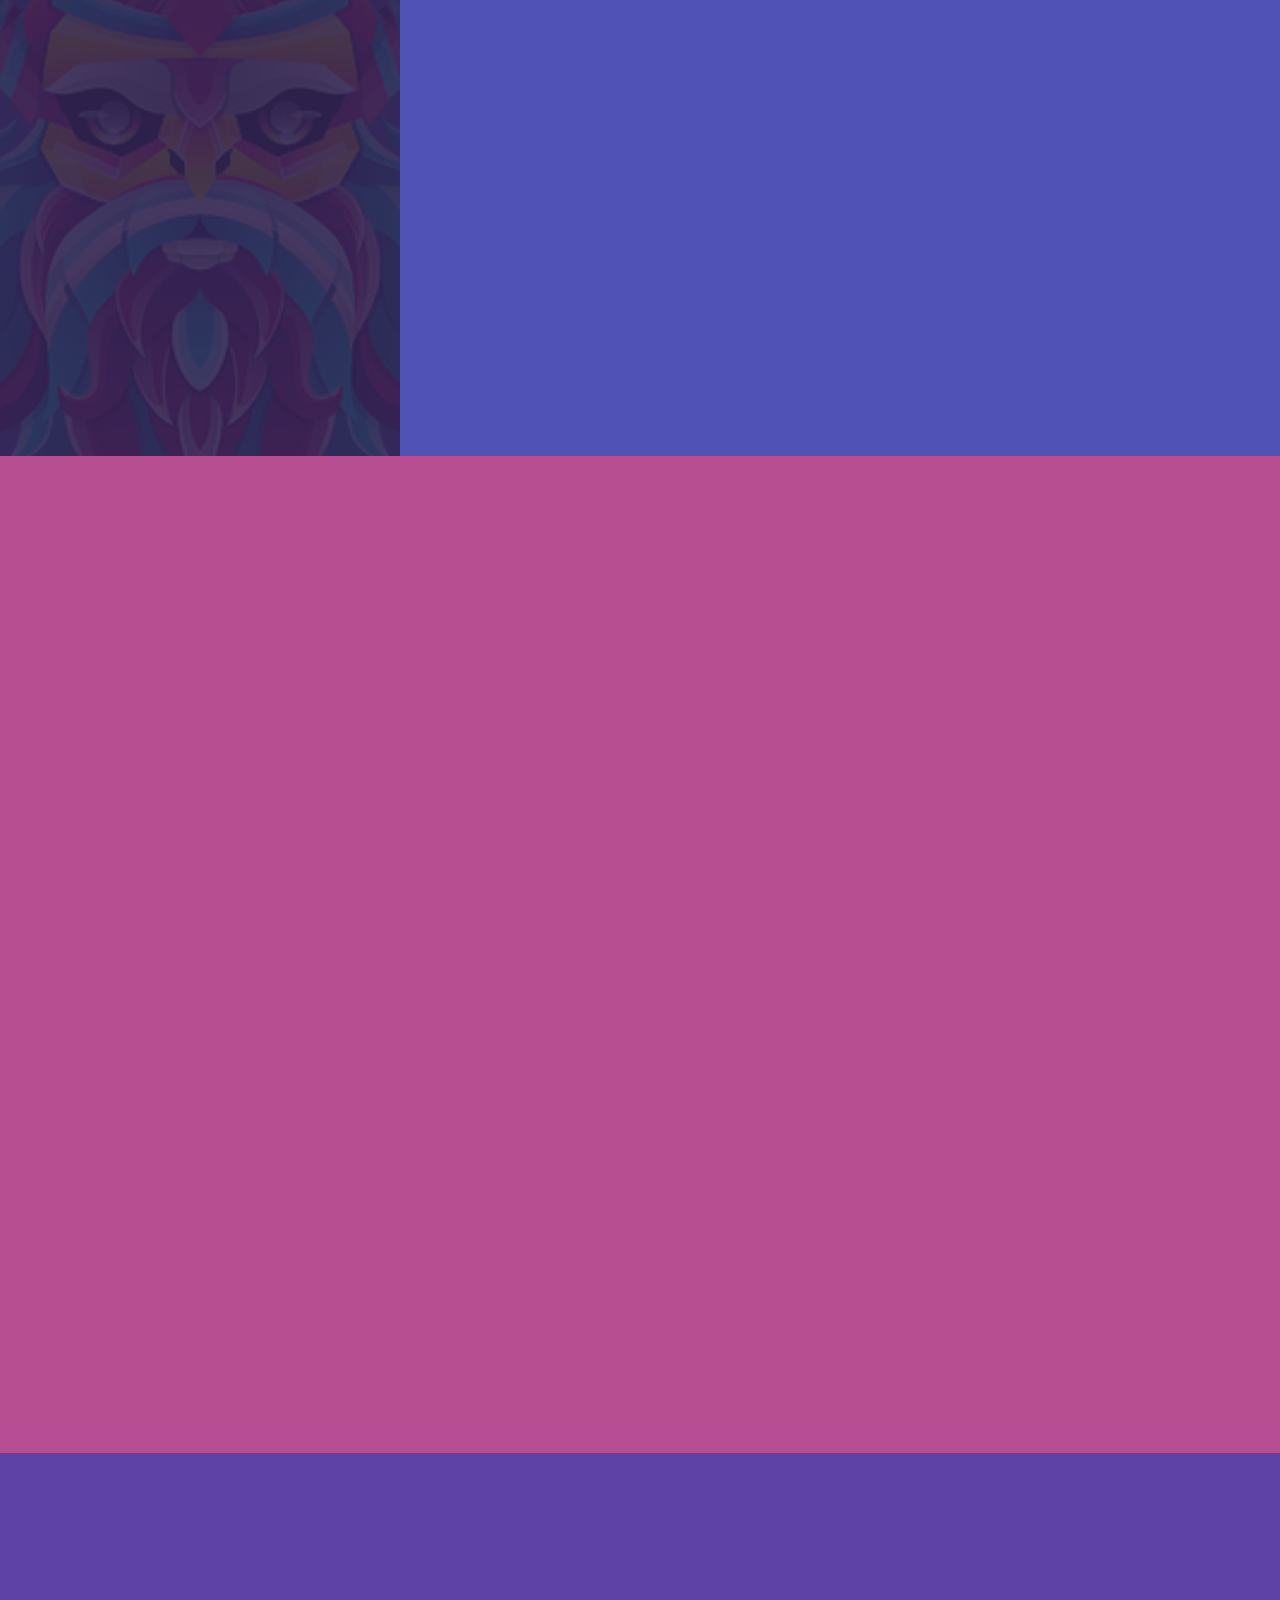
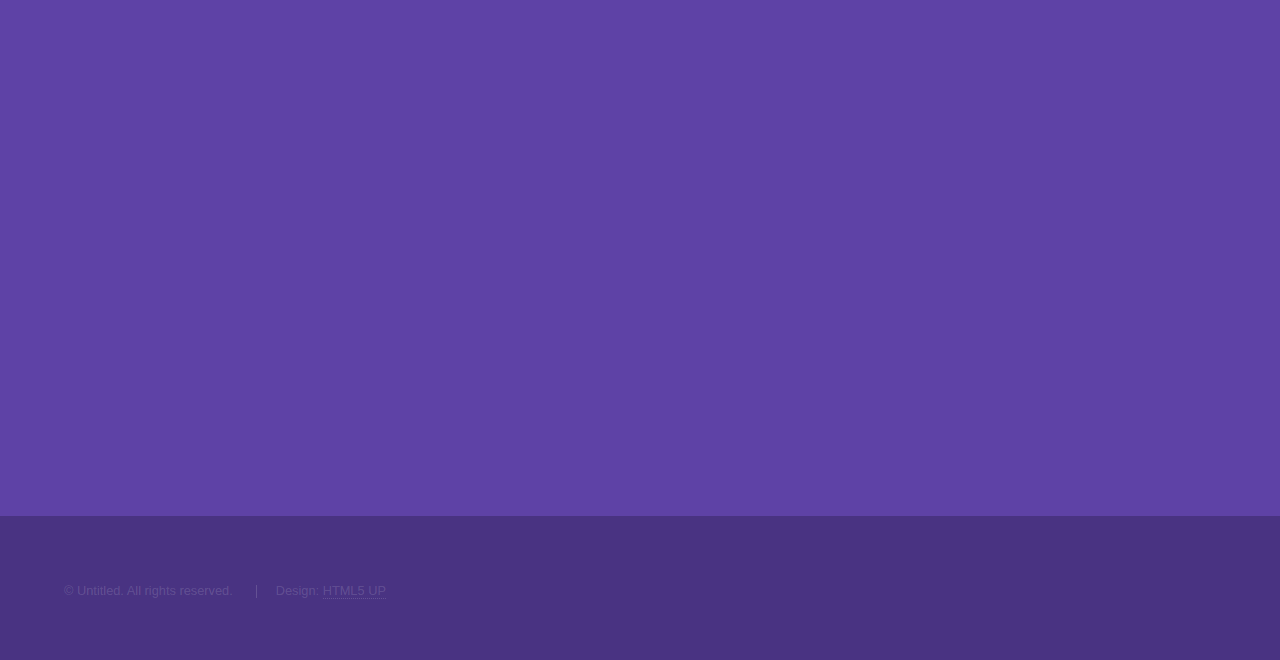
==== commit c8f389bb: "Update index" ====
--- a/index.html
+++ b/index.html
@@ -41,7 +41,7 @@
             <h1>MERT YILMAZ</h1>
             <p style="text-indent: 2em;">I am Mert Yılmaz, a game designer and developer hailing from Turkey. As a
                 Software Engineering
-                graduate from Maltepe University, I bring 1 year and 10 months of professional experience to the
+                graduate from Maltepe University, I bring 2 years of professional experience to the
                 table.
                 Below,
                 you'll find a selection of projects I've been fortunate to contribute to. </p>
